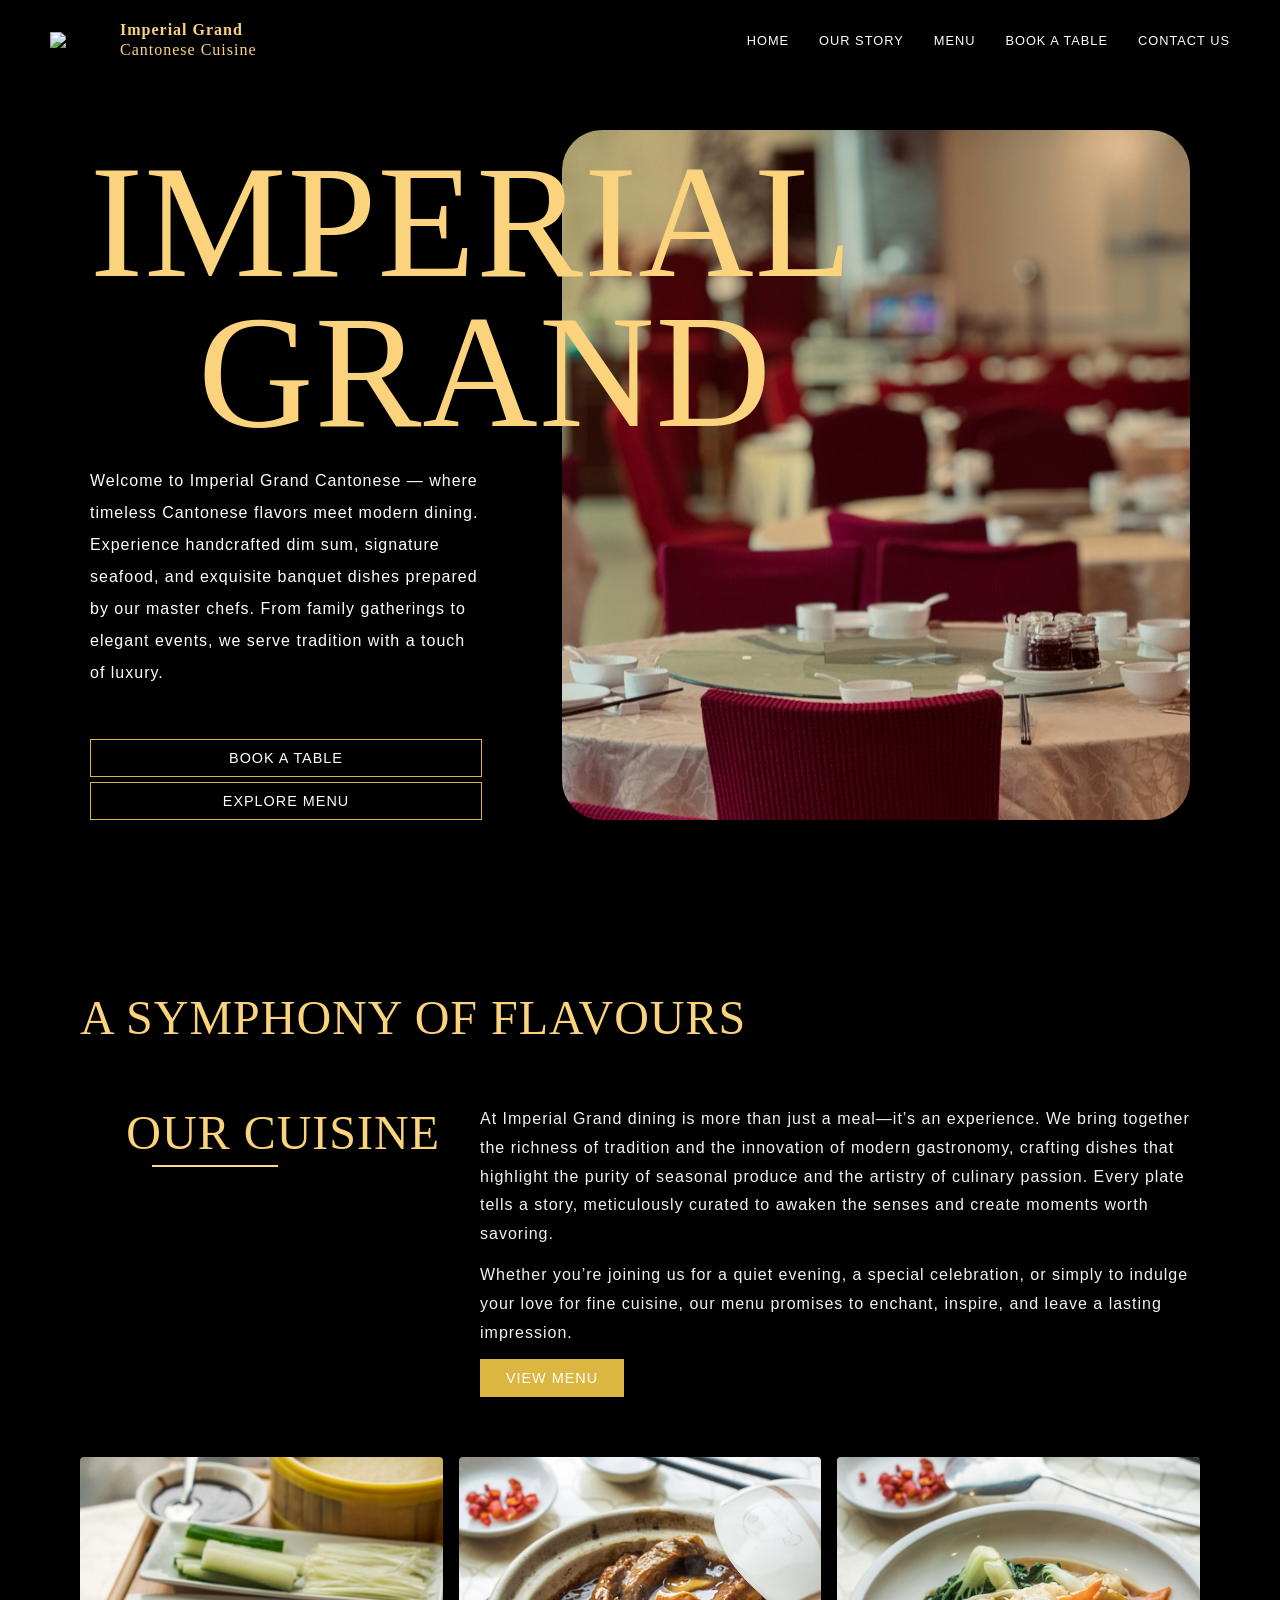
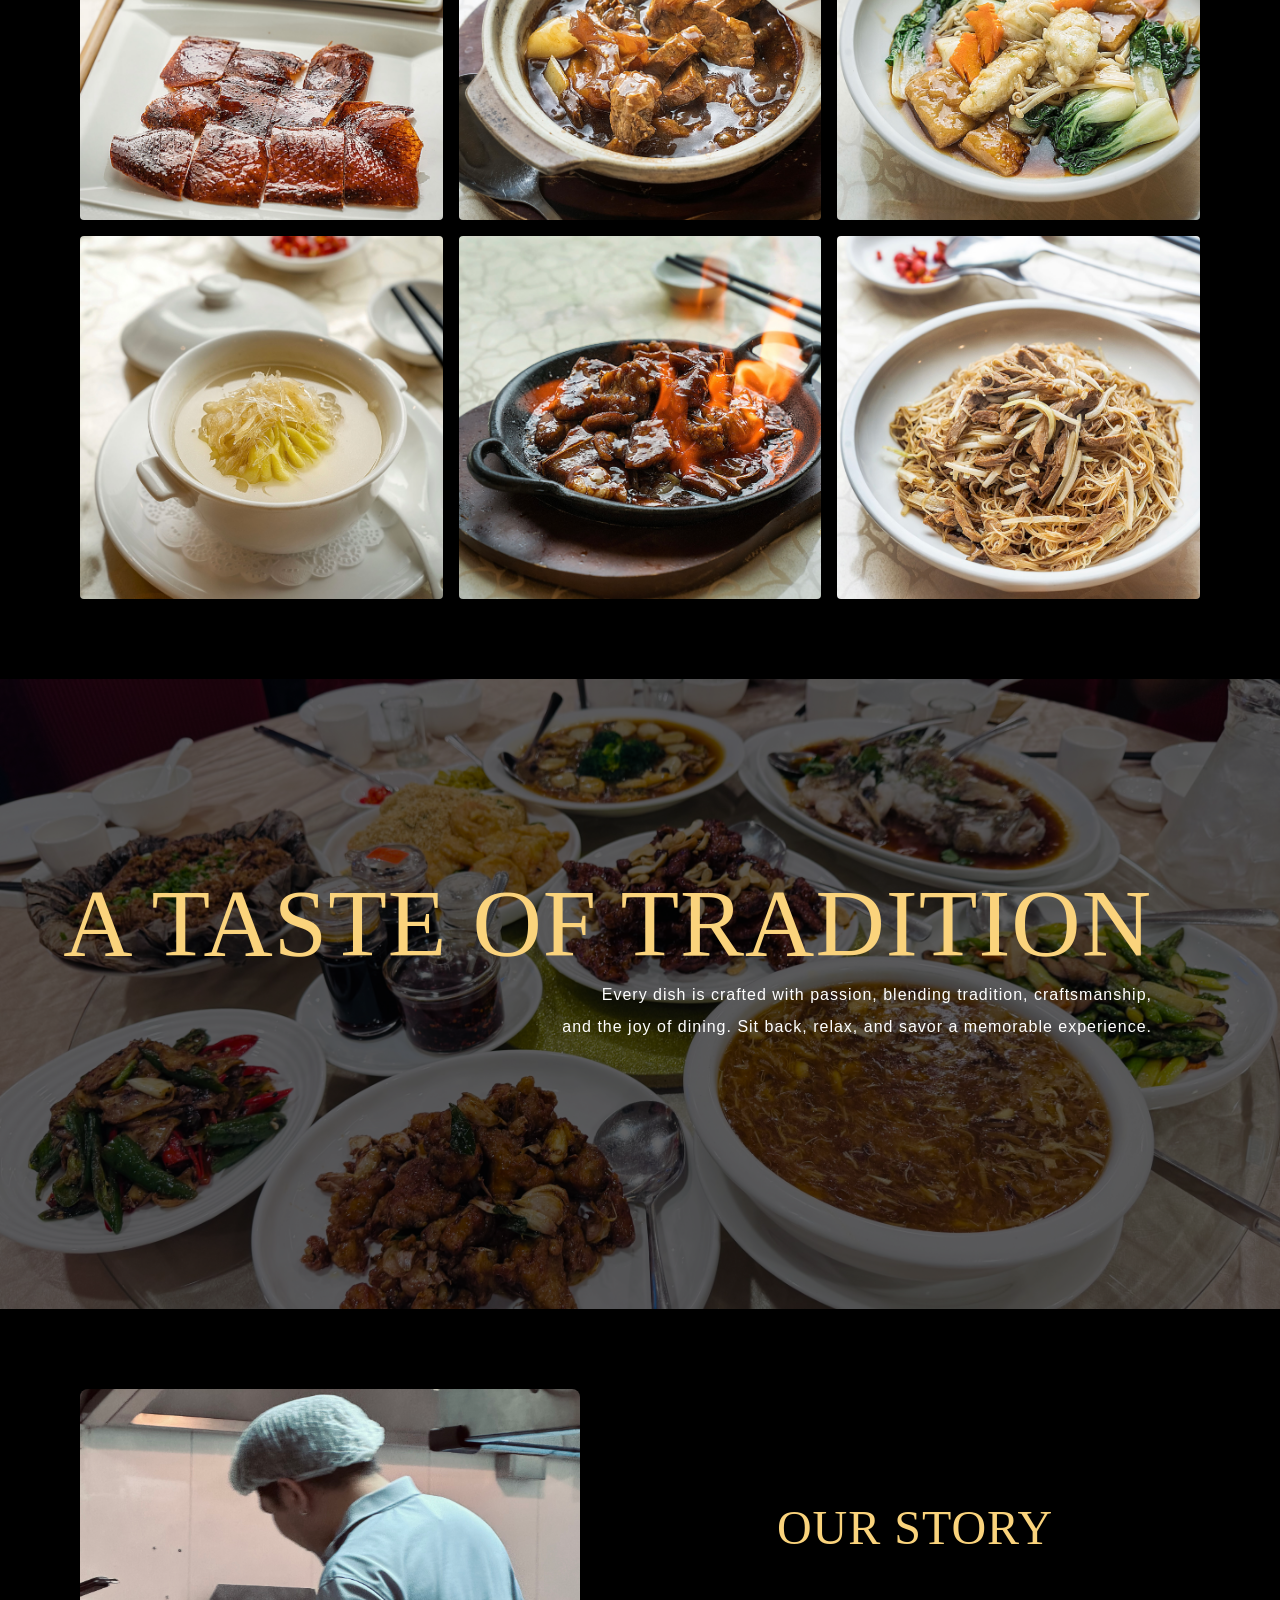
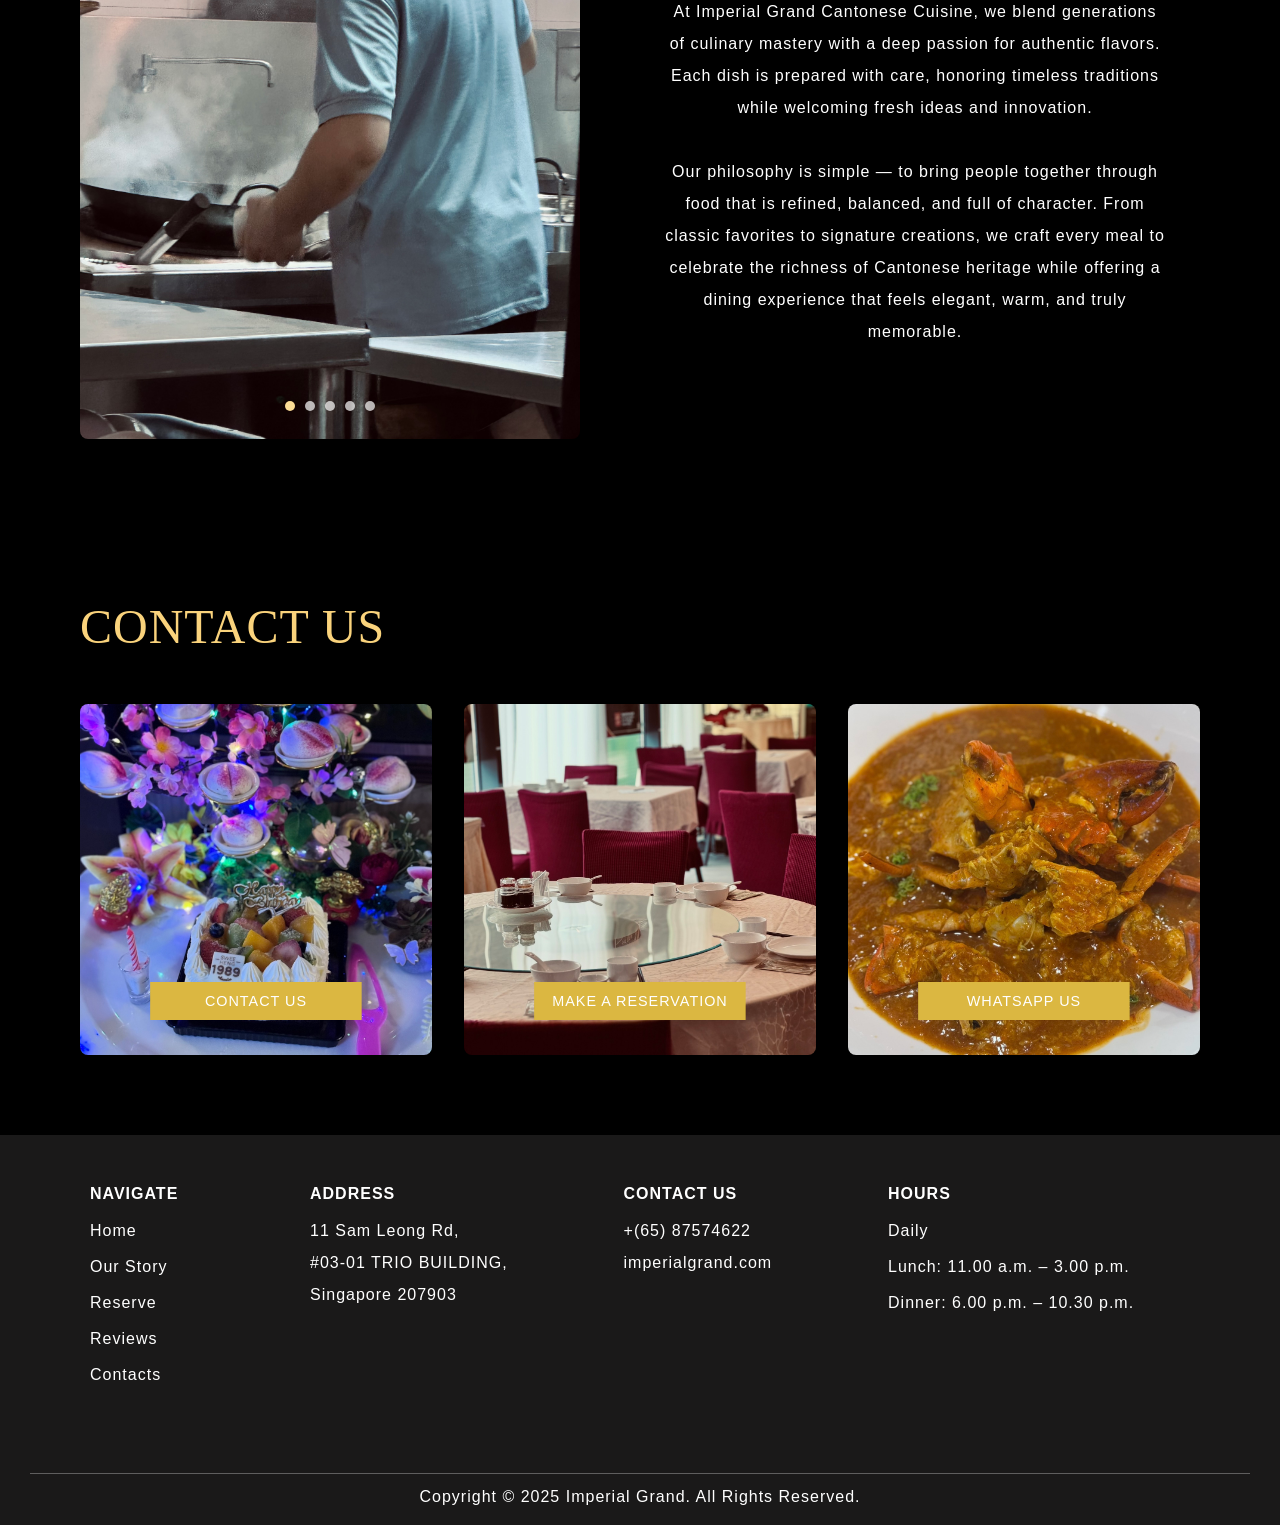
==== index.html @ 6f405978 "feat(reservation): add Book a Table page with Chope & Quandoo, update navbar/footer, fix button styl" ====
<!doctype html>
<html lang="en">

<head>
  <meta charset="utf-8">
    <!-- in <head> -->
  <meta name="viewport" content="width=device-width, initial-scale=1.0" />
  <link rel="icon" href="img/logo.png" type="image/png">
  <title>Imperial Grand</title>


    
  <link rel="stylesheet" href="css/landingPage/hero.css"> 
  <link rel="stylesheet" href="css/root/variable.css"> 
  <link rel="stylesheet" href="css/landingPage/backdrop.css">
  <link rel="stylesheet" href="css/landingPage/specialty-section.css">
  <link rel="stylesheet" href="css/landingPage/footer.css">
  <link rel="stylesheet" href="css/landingPage/navbar.css">
  <link rel="stylesheet" href="css/landingPage/our-story.css">
  <link rel="stylesheet" href="css/landingPage/view-menu.css">
  <link rel="stylesheet" href="css/landingPage/taste-of-tradition.css">
  <link rel="stylesheet" href="css/landingPage/contact-us.css">

</head>

    <body>


          <div data-include="/pages/partial/navbar.html"></div>

          <div id="home" class="hero-container">

            <div class="hero-container-content">

                  <div class="hero-text">
                    <h1>
                      <span class="hero-heading">IMPERIAL</span><br>
                      <span class="hero-heading grand-word">GRAND</span>
                    </h1>
                    
                    <p>
                      Welcome to Imperial Grand Cantonese — where timeless Cantonese flavors meet modern dining. 
                      Experience handcrafted dim sum, signature seafood, and exquisite banquet dishes prepared 
                      by our master chefs. From family gatherings to elegant events, we serve tradition with a touch of luxury.
                    </p>

                    <div class="buttons">
                      <button class="reusable-btn">BOOK A TABLE</button>
                      <button class="reusable-btn" id="menu-btn">EXPLORE MENU</button>
                    </div>
                  </div>

                  <div class="hero-image">
                    <img src="/img/landing-page/landing-photo.png" alt="Chef plating Cantonese dish" />
                  </div>
            </div>

          
          </div>

          <section class="menu-showcase">
            <div class="menu-container">
              <h2 class="menu-title">A SYMPHONY OF FLAVOURS</h2>

              <div class="menu-intro">
                <div class="intro-left">
                  <h3 class="intro-heading">OUR CUISINE</h3>
                  <span class="underline"></span>
                </div>

                <div class="intro-right">
                  <p>
                  At Imperial Grand dining is more than just a meal—it’s an experience. 
                  We bring together the richness of tradition and the innovation of modern gastronomy, 
                  crafting dishes that highlight the purity of seasonal produce and the artistry of culinary passion. 
                  Every plate tells a story, meticulously curated to awaken the senses and create moments worth savoring.
                  </p>
                  <p>
                  Whether you’re joining us for a quiet evening, a special celebration, or simply to 
                  indulge your love for fine cuisine, our menu promises to enchant, inspire, and leave a 
                  lasting impression.
                  </p>

                  <button class="reusable-btn menu-cta">VIEW MENU</button>
                </div>
              </div>

              <div class="menu-grid">

              </div>

            </div>
          </section>

          <section class="taste-of-tradition">
                <!-- Overlay div -->
              <div class="overlay"></div>

              <!-- Content -->
              <div class="container-taste-tradition">
                <h2>A TASTE OF TRADITION</h2>
                <p>
                  Every dish is crafted with passion, blending tradition, craftsmanship, <br>
                  and the joy of dining. Sit back, relax, and savor a memorable experience.
                </p>
              </div>
          </section>

          <section id="our-story" class="our-story">
            <div class="container">
              <div class="row">
                
                <!-- Left Column: Image -->
                <div class="col image-col">
                  <img class="image-container"  alt="Chef preparing Cantonese dishes">
                  <div class="dot-container-our-story">
                    <!-- span little circles will be loaded in javascript based on the size of array -->
                  </div>
                </div>

                <!-- Right Column: Text -->
                <div class="col text-col">
                  <h2>OUR STORY</h2>
                  <p>
                      At Imperial Grand Cantonese Cuisine, we blend generations of 
                      culinary mastery with a deep passion for authentic flavors. 
                      Each dish is prepared with care, honoring timeless traditions 
                      while welcoming fresh ideas and innovation.<br><br>
                      Our philosophy is simple — to bring people together through 
                      food that is refined, balanced, and full of character. From 
                      classic favorites to signature creations, we craft every meal 
                      to celebrate the richness of Cantonese heritage while offering 
                      a dining experience that feels elegant, warm, and truly memorable.
                  </p>
                  <!-- <button id="read-more-btn">Read More → </button> -->
                </div>

              </div>
            </div>
          </section>

          <section class="contact-section">

              <div class="container-c">
                  <h2>CONTACT US </h2>
                  <div class="contact-container">
                    
                    <div class="contact-card">
                      <img src="/img/contact-us/contactus1.jpg" alt="Dish sample">
                      <button class="reusable-btn" onclick="window.location.href='/pages/contact/contact-us.html'">CONTACT US</button>
                    </div>

                    <div class="contact-card">
                      <img src="/img/contact-us/contactus2.jpg" alt="Restaurant exterior">
                      <button class="reusable-btn" onclick="window.location.href='/pages/reservation/book-a-table.html'">MAKE A RESERVATION</button>
                    </div>

                    <div class="contact-card">
                      <img src="/img/contact-us/contactus3.jpg" alt="Dessert sample">
                       <button class="reusable-btn" onclick="window.open('https://wa.me/6587574622?text=Hi%2C%20I%20would%20like%20to%20make%20a%20reservation', '_blank')">WHATSAPP US </button>
                    </div>

                  </div>
              </div>
          </section>
          
  
          <div data-include="/pages/partial/footer.html"></div>



    <script src="/js/partialsJs/include-partials.js"></script>    
    
    <script src="/js/landingPage/about-us.js"></script>     
    <script src="/js/landingPage/our-story.js"></script>     
    <script src="/js/landingPage/landing-page.js"></script>     
    </body>
 
</html>
---- css/landingPage/hero.css ----
*{
  box-sizing: border-box;
  margin: 0px;
  padding: 0px;
  font-size: 16px;
  letter-spacing: 1px;
}

html, body {
  height: 100vh;
  width: 100%;
  box-sizing: border-box;
  position: relative;
  background-color: var(--background-color-2);
  scroll-behavior: smooth;
}


.hero-container{
    background-color: rgb(0, 0, 0);
    height: auto;
}

.hero-container-content{
    width: 100%;
    max-width: 1500px;
    padding: 10px 50px 50px 50px;
    margin: 0px auto;
    display: flex;
}


.hero-text{
  height: 100%;
  width: 40%;
  display: flex;
  flex-direction: column;

  padding: 40px;
  position: relative; /* needed for child absolute element */
  z-index: 2;
  gap: 50px;
}


.hero-heading{
  color: var(--text-color-1);
  font-family: var(--font-heading);
  letter-spacing: 1px;
  font-weight: 400;
  font-size: var(--font-xxl);
  position: static;
  z-index: 3;
}


.grand-word{
    position: absolute;
    z-index: 3;
    top: 190px;
    right: -250px;
    font-size: var(--font-xxl);
}


.hero-text p{
    margin-top: 100px;
    font-family: var(--font-body);
    font-size: var(--font-sm);
    font-weight: 100;
    color: white;
    line-height: 2;
}

.buttons{
  width: 100%;
  align-self: flex-start;
  display: flex;
  flex-direction: row;
  flex-wrap: wrap;
  gap: 5px;
  max-width: 760px;
}

.reusable-btn{
    flex: 1 1 700px;
    width: auto;
    letter-spacing: 1px;
    padding: 10px 15px;     /* same size for all */
    background-color: var(--background-color-2);

    font-family: var(--font-body);
    color: var(--text-color-3);
    font-size: var(--font-xsm);
    font-weight: 100;
    text-align: center;

    cursor: pointer;
    transition: all 0.3s ease;
    min-width: 120px;           /* ✅ keeps width consistent even if text differs */

    gap: 5px;
    justify-content: center;
    border: solid 0.5px;
    border-color: var(--button-color-3);

}

.reusable-btn:hover{
  color: var(--text-color-2);
  text-decoration: underline;
  background-color: var(--background-color-3);
  border: none;
}



.hero-image{
  position: relative;
  z-index: 1;
  width: 60%;
  padding: 40px;
  height: auto;
}

.hero-image img{
    height: 100%;
    width: 100%;
    object-fit: cover;
    border-radius: 40px;
}






@media (max-width: 768px) {

  .hero-container{
    height: auto;
    width: 100vw;
  }

  .hero-container-content{
    height: 100%;
    width: 100%;
    padding: 0px;
    margin: 0px;
    position: relative;
  }

  .hero-text{
    height: auto;
    width: 100%;
    margin: 0 auto;
    margin-top: 70px;
    text-align: center;
    gap: 30px;
  }


  .hero-heading{
    font-size: var(--font-xxl-mobile);
  }

  .grand-word {
    display: block;     /* force it to a new line */
    position: static;   /* remove absolute positioning */
    margin: 0;          /* reset offsets */
  }

  .hero-text p{
    margin: 0px;
    font-size: var(--font-sm-mobile);
  }

  .buttons{

  }

  .reusable-btn{
    background-color: transparent;
    font-size: var(--font-xsm-mobile);
  }


  .hero-image{
    height: 100%;
    width: 100%;
    padding: 0;
    position: absolute;
  }

  .hero-image img{
    border-radius: 0px;
      filter: brightness(50%); /* adjust % to control darkness */
  }



}

























/* SECTION WRAPPER BG */
.experience-wrapper{
  background-color: var(--background-color-2);
}

/** SECTION (EXPERIENCE) **/
.experience-section{
  width: 100%;
  max-width: 1200px;
  height: auto;
  padding: 60px 80px;
  margin: 0px auto;

}
.experience-grid {
  display: grid;
  grid-template-columns: 2fr 1.5fr;
  grid-template-rows: 0.1fr 0.4fr 0.4fr;
  gap: 2rem;
  grid-template-areas: 
  "header header"
  "portrait image-1"
  "portrait image-2";

}

.header    { grid-area: header; }
.portrait  { grid-area: portrait; }
.image-1   { grid-area: image-1; }
.image-2   { grid-area: image-2; }

.header{
  font-size: var(--font-xl);
  font-family: var(--font-heading);
  color: var(--text-color-1);
}

.experience-image{
  position: relative;
  overflow: hidden;
}

/* image */
.experience-image img {
  width: 100%;
  height: 100%;
  object-fit: cover;
  border-radius: 16px;
  position: relative;
  z-index: 0; /* ← just this line is what you needed */
}

/* overlay */
.experience-image .overlay {
  position: absolute;
  inset: 0;
  background:rgba(0, 0, 0, 0.2); /* Light by default */
  z-index: 1;
  border-radius: 16px;
  transition: all 0.3s ease;
}

.experience-image:hover .overlay {
  background:rgba(0, 0, 0, 0.5); /* Darker on hover */
  cursor: pointer;
}



.info-div{
  position: absolute;
  bottom: 0;
  left: 0;
  padding: 1rem;
  margin: 10px 0px;
  width: 100%;
  box-sizing: border-box;
  color: rgb(255, 255, 255);
  z-index: 2;
}

.info-div h2{
  font-size: 2rem;
  font-family: var(--font-heading);
}

.info-div p{
  font-size: 1rem;
  font-family: var(--font-body);
  opacity: 0.8;
}

.experience-image {
  border-radius: 16px;

}


/* circle arrow inside the image */
.circle-arrow{
  position: absolute;
  height: 50px;
  width: 50px;
  background-color: white;
  z-index: 2;
  top: 3%;
  right: 5%;
  border-radius: 50%;

  display: flex;
  align-items: center;
  justify-content: center;

  cursor: pointer;
}
---- css/root/variable.css ----
:root {
    --primary-color: #fff;
    --highlight-color: #FBDC95;
    --background-color: #555555;
    --background-color-1:#f7e9c7;
    --background-color-2:#000000;
    --background-color-3:#ffffff;
    --background-color-4: #FBDC95;
    --background-color-5: #6c2625;
    --background-color-6:#1a1919;
    --background-color-7:#611818;
    --background-color-8:#e0dfdf;
    --background-color-9:#f2f2f2;
    --background-color-10:#403e3e;
    --modal-background-1: #2d2c2c;
    --modal-background-2: #f3e1b6;

    --hover-bg-1: #d8d5d5;
    --hover-bg-2: #191919;


    /* Font-color */
    --text-color-1: #fad37c;
    --text-color-2: #000000;
    --text-color-3: #ffffff;
    --text-color-4: #459FFF;
    --text-color-5: rgb(95, 95, 95);
    --text-color-6: #67d275;
    --text-color-7: #fff3d8;
    --text-color-9: #d4cece;
    --text-color-error: #fa263f;



    --border-color-1: #ffffff;
    --button-color-3: #DBB741;
    --button-color-hover: #e9d8af;

    --font-heading: 'Playfair Display', serif;
    --font-subtitle: 'Libre Baskerville', serif;
    --font-body: 'Inter', sans-serif; /* or any clean default */

    /* background*/
    --error-bg:#ffe6e6;
    --stale-bg: #E0E0E0;

    /* border */
    --border-1:rgb(186, 186, 186);
    --border-2: white ;


    /* font sizes */
    --font-base: 1rem;
    --font-loading-ui: 0.8rem;
    --font-nav: 0.8rem;

    --font-xsm: 0.9rem; /* mostly used for buttons*/
    --font-sm: 1rem;    /* mostly used for p tags*/
    --font-lg: 2rem;
    --font-xl: 3rem;
    --font-xll: 6rem;
    --font-xxl: 10rem;

    --font-xsm-mobile: 13.5px;
    --font-sm-mobile: 14px;
    --font-lg-mobile: 18px;
    --font-xl-mobile: 20px;
    --font-xll-mobile: 30px;
    --font-xxl-mobile: 60px

}
---- css/landingPage/footer.css ----
.footer-section{
    background-color: var(--background-color-6);
    display: flex;
    flex-direction: column;
    align-items: center;
    font-family: var(--font-body);
    height: auto;
}


.contact-us-div{
    display: flex;
    flex-direction: row;
    justify-content: space-between;
    align-items: center;
    width: 100%;
    max-width: 1200px;
    padding: 30px;
}


.contact-us-div h1{
    font-size: var(--font-lg);
    letter-spacing: 1px;
    color: var(--text-color-3);
    opacity: 0.3px;
}

.contact-us-div button{
    height: auto;
    border-radius: 50px;
    padding: 15px 20px;
    cursor: pointer;
    font-size: var(--font-xsm);
}



.footer-section span{
    width: 100%;
    max-width: 1500px;
    height: 0.5px;
    background-color: rgb(138, 138, 138);
}


.information-div{
    display: flex;
    flex-direction: row;
    flex-wrap: wrap;
    gap: 20px;
    padding: 30px;
    margin: 0 auto;

    width: 100%;
    max-width: 1200px;
}

.information-div > div{
    flex: 1 1 auto;
    min-width: 200px;
    padding: 20px;
    text-align: left;
}

.footer-nav{
  list-style: none;
  padding: 0;
  margin: 0;
}

.footer-nav a{
    color: white;
    text-decoration: none;
}

.footer-nav a:hover{
    text-decoration: underline;
}

.indiv-div{
    text-align: center;
    width: auto;
}


.indiv-div h2{
    color: var(--text-color-3);
    margin-bottom: 20px;
    font-size: var(--font-sm);
}


.footer-socials{
    height: auto;
    width: 100%;
    padding: 30px;
    max-width: 1200px;
    margin: 0 auto;
    display: flex;
    flex-direction: row;
    justify-content: center; /* Add this */
    flex-shrink: 0; /* Add this */

}

.footer-socials svg{
    width: 30px;
    cursor: pointer;
}


.copyright-section::before {
  content: "";
  display: block;
  width: 100%;
  height: 1px; /* thin line */
  background-color: rgba(255, 255, 255, 0.3); /* faint white line */
  margin-bottom: 15px; /* space between line and copyright text */
}

.copyright-section {
    width: 100%;
    text-align: center;
    padding: 20px 30px;
}

.copyright-section P{
    margin-bottom: 0px;
}

.footer-font{
    color: var(--text-color-3);
    font-weight: 100;
    line-height: 1;
    font-size: var(--font-sm);
    margin-bottom: 20px;
    width: 100%;
}





/** Phone responseive layouts */
@media (max-width: 620px){
    .contact-us-div{
        display: flex;
        flex-direction: column;
        justify-content: flex-start;
        align-items: flex-start;
        padding: 0;
        margin: 0; /* Add this */
        gap: 0;     /* Add this to collapse spacing between children */
    }

    .contact-us-div h1{
    font-size: 2rem;
    letter-spacing: 1px;
    color: var(--text-color-3);
    opacity: 0.3px;
    margin: 20px 20px 0px 20px;
    padding: 0px; /* Add this */
    }

    .contact-us-div button{
    height: auto;
    margin: 20px;
    padding: 10px; /* Add this */
    }

    .information-div > div{
        text-align: center;
    }


    .indiv-div h2{
    color: var(--text-color-3);
    margin-bottom: 20px;
    font-size: var(--font-sm-mobile);
    }

    .footer-font{
        color: var(--text-color-3);
        font-weight: 100;
        font-size: var(--font-xsm-mobile);
    }

    .footer-nav a{
        color: white;
        text-decoration: none;
        font-size: var(--font-sm-mobile);
    }

    .copyright-section p{
        line-height: 2;
    }

}
---- css/landingPage/navbar.css ----
.navbar{
  position: sticky;
  top: 0;
  max-width: 1450px;
  margin: 0 auto;
  z-index: 1000;
  background-color: var(--background-color-2);
  display: flex;
  justify-content: space-between;
  align-items: center;
  padding: 20px 50px;
  color: rgb(255, 255, 255);
  transition: transform 0.3s ease-in-out;
  width: 100%;
}


.navbar.hidden{
    transform: translateY(-100%);
}

#logo{
    display: flex;
    flex-direction: row;
    justify-content: center;
    align-items: center;
}

.text-container{
    color: var(--text-color-1);
    line-height: 20px;
}

.text-container h1{
    font-size: var(--font-sm);
}

.text-container p{
    font-size: var(--font-sm);
}


.logo-image{
    width: 70px;
}


.nav-links{
    margin-left: auto;
}

.nav-links ul{
    list-style: none;
    display: flex;
    gap: 30px;
}

.nav-links a {
  text-decoration: none;
}

.nav-links li a span{
    color: var(--text-color-3);
    text-decoration: none;  /* remove this line if you don’t want underline at all */
    
    font-size: var(--font-nav);
    font-family: var(--font-body);
    cursor: pointer;
    font-weight: 100;
    transition: color 0.3s ease-in-out;
}

.nav-links li a span:hover{
    color: var(--text-color-1);
}


.auth-btn{
    align-self: start;
    font-family: var(--font-body);
    font-size: var(--font-xsm);
    color: var(--text-color-3);
    background-color: var(--button-color-3);
    letter-spacing: 1px;
    padding: 10px 20px;     /* same size for all */
    cursor: pointer;
    transition: all 0.3s ease;
    min-width: 120px;           /* ✅ keeps width consistent even if text differs */
    text-align: center;
    gap: 5px;
    border-radius: 50px;
    justify-content: center;
    border: none;
    gap: 10px;
}

#login-btn{
    background-color: white;
    border: 2px solid var(--button-color-3);
    color: var(--text-color-2);
}













@media (max-width: 768px) {

    .navbar{
     position: fixed;
     display: flex;
     flex-direction: row;
     width: 100%;
     align-items: center;
     padding: 5px 10px;
    }

    #logo{
      position: static;             /* ❌ remove absolute */
           /* centers the logo */
           
    }

    .logo-image{
        width: 70px;
    }


    .text-container h1{
        font-size: var(--font-sm-mobile);
    }

    .text-container p{
        font-size: var(--font-sm-mobile);
    }


    .nav-links{
        height: 100vh;
        display: none;
        background-color: var(--background-color-7);
        flex-direction: column;
        position: fixed;
        width: 100%;
        max-width: 450px;
        top: 0;
        right: 0;
    }


    


    .nav-links.active{
        display: flex;
    }

    .nav-links ul{
        display: flex;
        flex-direction: column;
        align-items: center;
        justify-content: center;
        margin: auto;
    }

    .nav-links a:hover span {     /* <-- key change */
        color: rgb(255, 145, 0);
    }

    .ham-menu{
        height: 20px;
        width: 25px;
        display: flex;
        flex-direction: column;
        justify-content: space-between;   /* keep your layout */
        cursor: pointer;
        top: 35%;
        left: 13%;
        margin-right: 20px;
    }

    .ham-menu span{
    height: 4px;
    width: 100%;
    background-color: var(--text-color-1);
    border-radius: 2px;
    display: block;                   /* ensure block for transform */
    transition: transform .25s ease, opacity .2s ease;
    transform-origin: center;         /* rotate around the middle */
    }

    /* turn into an "X" using translateY so we don't need absolute positioning */
    .ham-menu.active span:nth-child(1){
    transform: translateY(10px) rotate(45deg);
    }

    .ham-menu.active span:nth-child(2){
    opacity: 0;
    }

    .ham-menu.active span:nth-child(3){
    transform: translateY(-6px) rotate(-45deg);
    }



}
---- css/landingPage/our-story.css ----
.our-story{
    height: auto;
    width: 100%;
    max-width: 1500px;
    margin: 0 auto;
    padding: 80px;
    background-color: rgb(0, 0, 0);
}



.row{
    height: auto;
    max-height: 650px;

    display: flex;
    flex-direction: row;
    gap: 50px;
}


.text-col{
    width: 70%;
    max-width: 500px;

      
    margin: 0 auto;
    display: flex;
    flex-direction: column;
    gap: 20px;
    align-items: center;   /* ← stops stretching to full width */
    justify-content: center;

    color: white;
    line-height: 2;
    text-align: center;
}


.text-col h2{
    font-family: var(--font-heading);
    font-weight: 400;
    font-size: var(--font-xl);
    color: var(--text-color-1);
}

.text-col p{
    font-family: var(--font-body);
    font-size: var(--font-sm);
    font-weight: 100;
}

/* Our Story: make the button compact */
#read-more-btn{
    display: inline-flex;        /* instead of block */
    align-items: center;
    justify-content: center;

    width: auto;
    height: auto;

    color: rgb(0, 0, 0);
    font-weight: 500;
    letter-spacing: 1px;
    padding: 10px 10px;         /* same size for all */
    border-radius: 6px;
    cursor: pointer;
    font-family: var(--font-body);
}

.image-col {
  width: 50%;
  max-width: 500px;
  min-width: 300px;
  display: flex;          /* helps control the image inside */
  align-items: center;    /* vertical alignment */
  justify-content: center; /* horizontal alignment */
}

.image-col img {
  width: 100%;         /* take full width of the column */
  height: 100%;        /* take full height of the column */
  object-fit: cover;   /* crop & fill the space without distortion */
  border-radius: 8px;  /* optional for rounded edges */

}

.image-container{
  opacity: 1;
  transition: opacity 1s ease-in-out; /* smooth fade */
}


@media (max-width: 768px){

    .our-story{
        height: auto;
        width: 100%;
        max-width: 1500px;
        margin: 0 auto;
        padding: 40px;
        background-color: rgb(0, 0, 0);
    }


    .row{
        max-height: 1200px;
        flex-direction: column-reverse;
    }

    .text-col{
        width: 100%;
        margin: 0 0;
    }


    .text-col h2{
        font-family: var(--font-heading);
        font-weight: 100;
        font-size: var(--font-xl-mobile);
        color: var(--text-color-1);
        text-align: left;
        width: 100%;
    }

    .text-col p{
        font-family: var(--font-body);
        font-size: var(--font-sm-mobile);
        font-weight: 100;
        text-align: left;
    }
    

    .image-col{
        margin: 0 auto;
    }

}
---- css/landingPage/view-menu.css ----
.menu-showcase{
    height: auto;
    background-color: rgb(0, 0, 0);
}


.menu-container{
    width: 100%;
    max-width: 1500px;
    margin: 0 auto;
    padding: 80px;
    display: flex;
    flex-direction: column;
    gap: 60px;
}

.menu-title{
  color: var(--text-color-1);
  font-family: var(--font-heading);
  font-size: var(--font-xl);
  letter-spacing: 1px;
  font-weight: 400;
}

.menu-intro{
    display: grid;
    grid-template-columns: 1fr 2fr;
    max-width: 1200px;

    gap: 40px;
    align-self: flex-end;
}


.intro-left { 
    display: flex; 
    justify-content: flex-end; 
    position: relative;
}
.intro-heading {
  font-family: var(--font-heading);
  font-weight: 100;
  font-size: var(--font-xl);
  color: var(--text-color-1);
  position: relative;
  margin: 0 0 8px;
}


.intro-right p {
  font-family: var(--font-body);
  font-size: var(--font-sm);
  font-weight: 100;
  color: var(--text-color-3);
  line-height: 1.8;
  opacity: 0.95;
  margin: 0 0 12px;
}

.underline{
    position: absolute;
    height: 2px;
    width: 35%;
    top: 60px;
    left: 20%;
    background-color:var(--background-color-4)
}

.menu-cta{
    min-width: 20%;
    background-color: var(--button-color-3);
}

.menu-grid{
    display: grid;
    grid-template-columns: repeat(3, 1fr);
    gap: 16px;                              /* spacing between photos */
    max-width: 1500px;                      /* optional, to center */
    margin: 0 auto;
}   
.menu-grid img {
  width: 100%;        /* make images scale to their cell */
  height: auto;       /* keep aspect ratio */
  object-fit: cover;  /* crop nicely if needed */
  border-radius: 4px; /* optional */
}


.image-col{
  position: relative;
}

.dot-container-our-story{

    position: absolute;
    bottom: 0;
    width: 100%;
    left:0;
    height: 10%;
    display: flex;
    flex-direction: row;

    justify-content: center;
    align-items: center;
    gap: 10px;
}

.dot-nav{
    width: 10px;
    height: 10px;
    background-color: rgba(255, 255, 255, 0.7); /* visible on any image */
    border-radius: 50%;
    cursor: pointer; /* show they’re interactive */
    transition: background-color 0.3s ease;
}

.dot-nav.active{
    background-color: var(--highlight-color);
}


@media (max-width: 768px){
    .menu-container{
        width: 100%;
        max-width: 1500px;
        padding: 40px;
        display: flex;
        flex-direction: column;
        gap: 20px;
    }

    .menu-title{
        color: var(--text-color-1);
        font-family: var(--font-heading);
        font-size: var(--font-xll-mobile);
        letter-spacing: 1px;
        font-weight: 400;
        text-align: center;

    }

    .menu-intro{
        display: flex;
        flex-direction: column;
        align-items: center;
        max-width: 1200px;

        gap: 40px;
        text-align: center;

    }
    

    .underline{
        display: none;
    }

    .intro-heading {
        font-family: var(--font-heading);
        font-weight: 100;
        font-size: var(--font-lg-mobile);
        color: var(--text-color-1);
        position: relative;
        margin: 0 0 8px;
    }


    .intro-right p {
        font-family: var(--font-body);
        font-size: var(--font-sm-mobile);
        font-weight: 100;
        color: var(--text-color-3);
        line-height: 1.8;
        opacity: 0.95;
        margin: 0 0 12px;
    }

    .menu-grid{
        display: flex;
        flex-direction: column;
        
    }
}
---- css/landingPage/taste-of-tradition.css ----
.taste-of-tradition{
    height: 70vh;
    width: 100%;
    position: relative; /* parent is the "reference" */
    background-image: url("/img/landing-page/taste-of-tradition.jpg");
    background-size: cover;
    background-position: center;

}

.overlay{
    position: absolute;
    inset: 0;
    background: rgba(0, 0, 0, 0.6); /* black overlay at 50% */
    z-index: 0;          /* sits "below" the text */
}

.container-taste-tradition{
    position: absolute;
    display: flex;
    flex-direction: column;
    align-items: end;
    z-index: 1;
    top: 30%;
    right: 10%;

    text-align: end;
}

.container-taste-tradition h2{
    font-family: var(--font-heading);
    font-weight: 400;
    font-size: var(--font-xll);
    color: var(--text-color-1);
}

.container-taste-tradition p{
    font-family: var(--font-body);
    font-size: var(--font-sm);
    font-weight: 100;
    color: white;
    line-height: 2;
}

@media (max-width: 768px) {
    .taste-of-tradition{
        display: none;
    }
}
---- css/landingPage/contact-us.css ----
.contact-section{
    height: auto;
    width: 100%;
    max-width: 1500px;
    margin: 0 auto;
    padding: 80px;
    background-color: rgb(0, 0, 0);
}

.container-c{
    display: flex;
    flex-direction: column;
    gap: 50px;
}

.container-c h2{
    font-family: var(--font-heading);
    font-weight: 400;
    font-size: var(--font-xl);
    color: var(--text-color-1);
}

.contact-container {
  display: flex;
  flex-wrap: wrap;   /* ✅ ensures items wrap on smaller screens */
  gap: 2rem;         /* spacing between items */
  justify-content: center;
}


.contact-card {
  flex: 1 1 300px;   /* grow, shrink, and minimum width */
  max-width: 450px;
  position: relative;
}

.contact-card img {
  width: 100%;
  display: block;
  border-radius: 8px;
}

.contact-card button{
  position: absolute;
  width: 60%;
  bottom: 10%;        /* distance from bottom */
  left: 50%;           /* place it halfway across */
  transform: translateX(-50%); /* shift back half its own width */

  background-color: var(--button-color-3);
}


@media (max-width: 768px) {

    .contact-section{
        padding: 40px;
    }


    .container-c{
        gap: 20px;
    }

    .container-c h2{
        font-family: var(--font-heading);
        font-weight: 100;
        font-size: var(--font-xl-mobile);
        color: var(--text-color-1);
        text-align: center;
    }
}
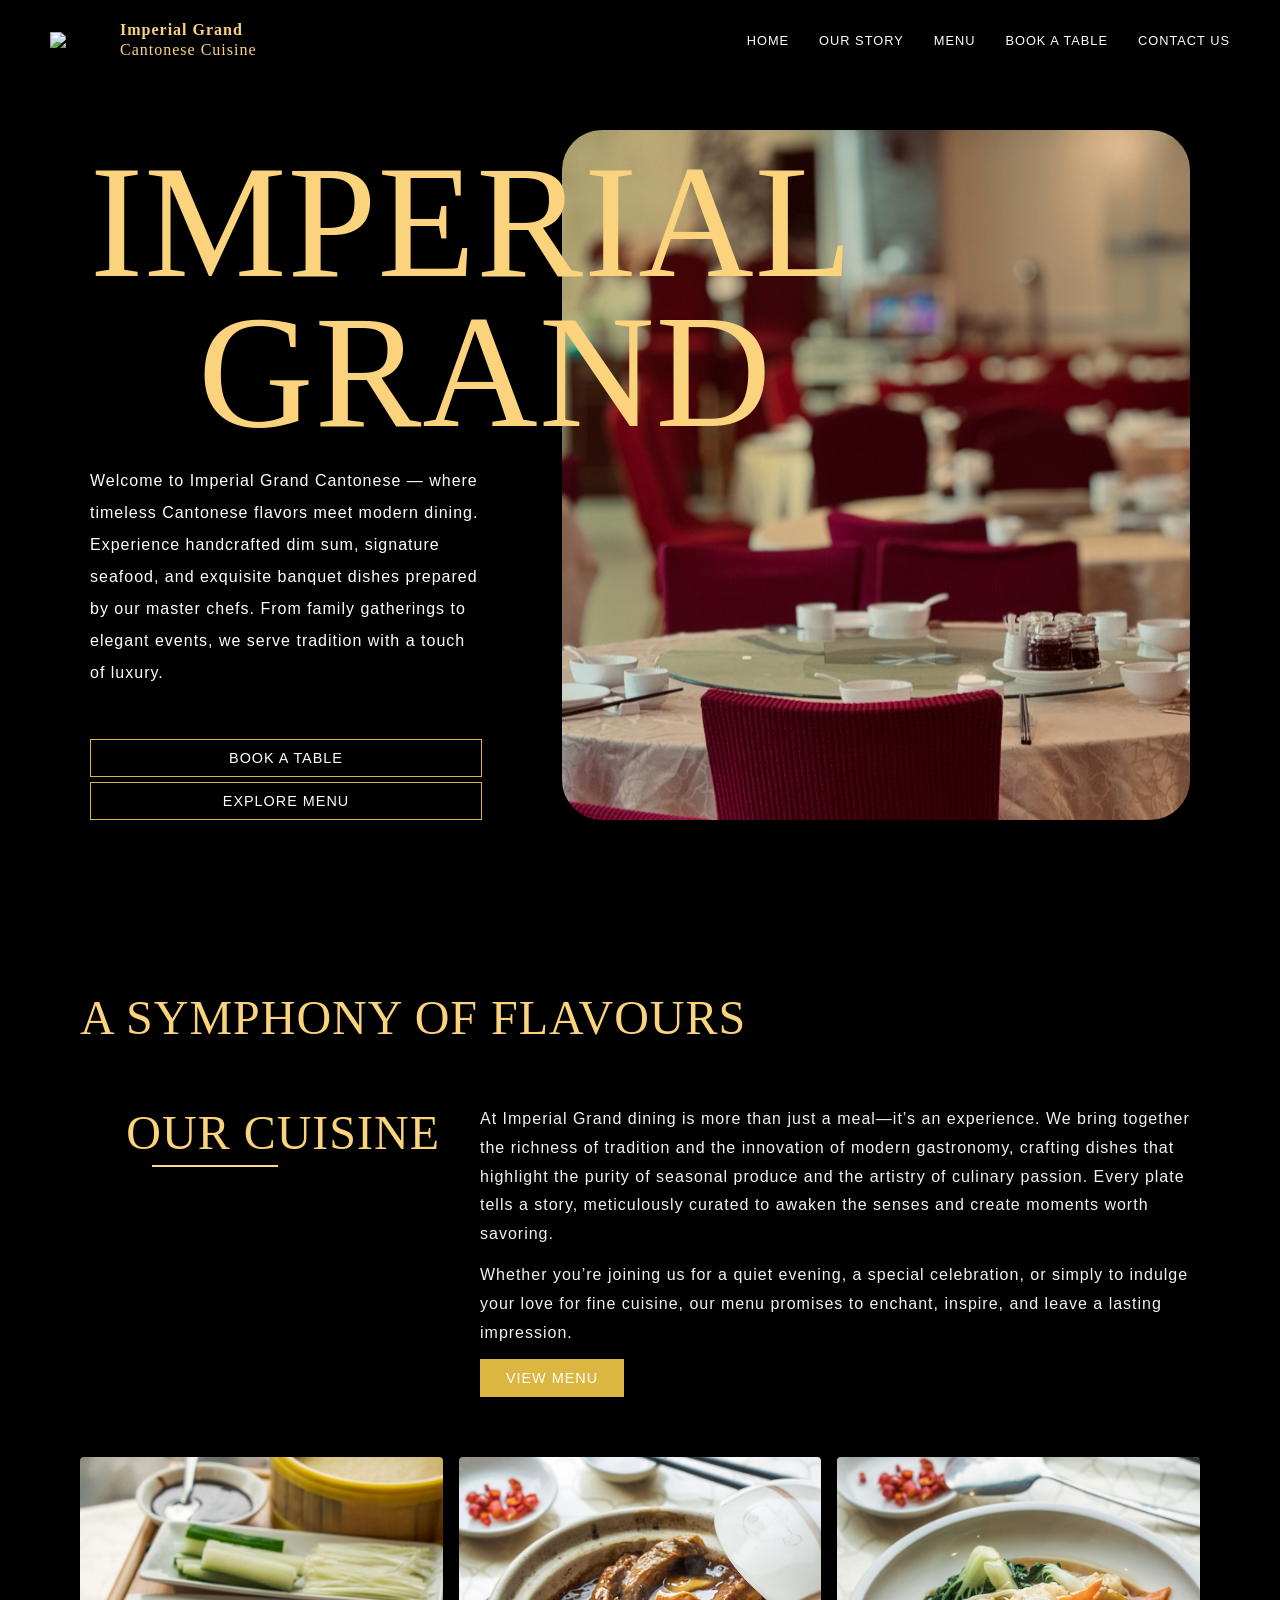
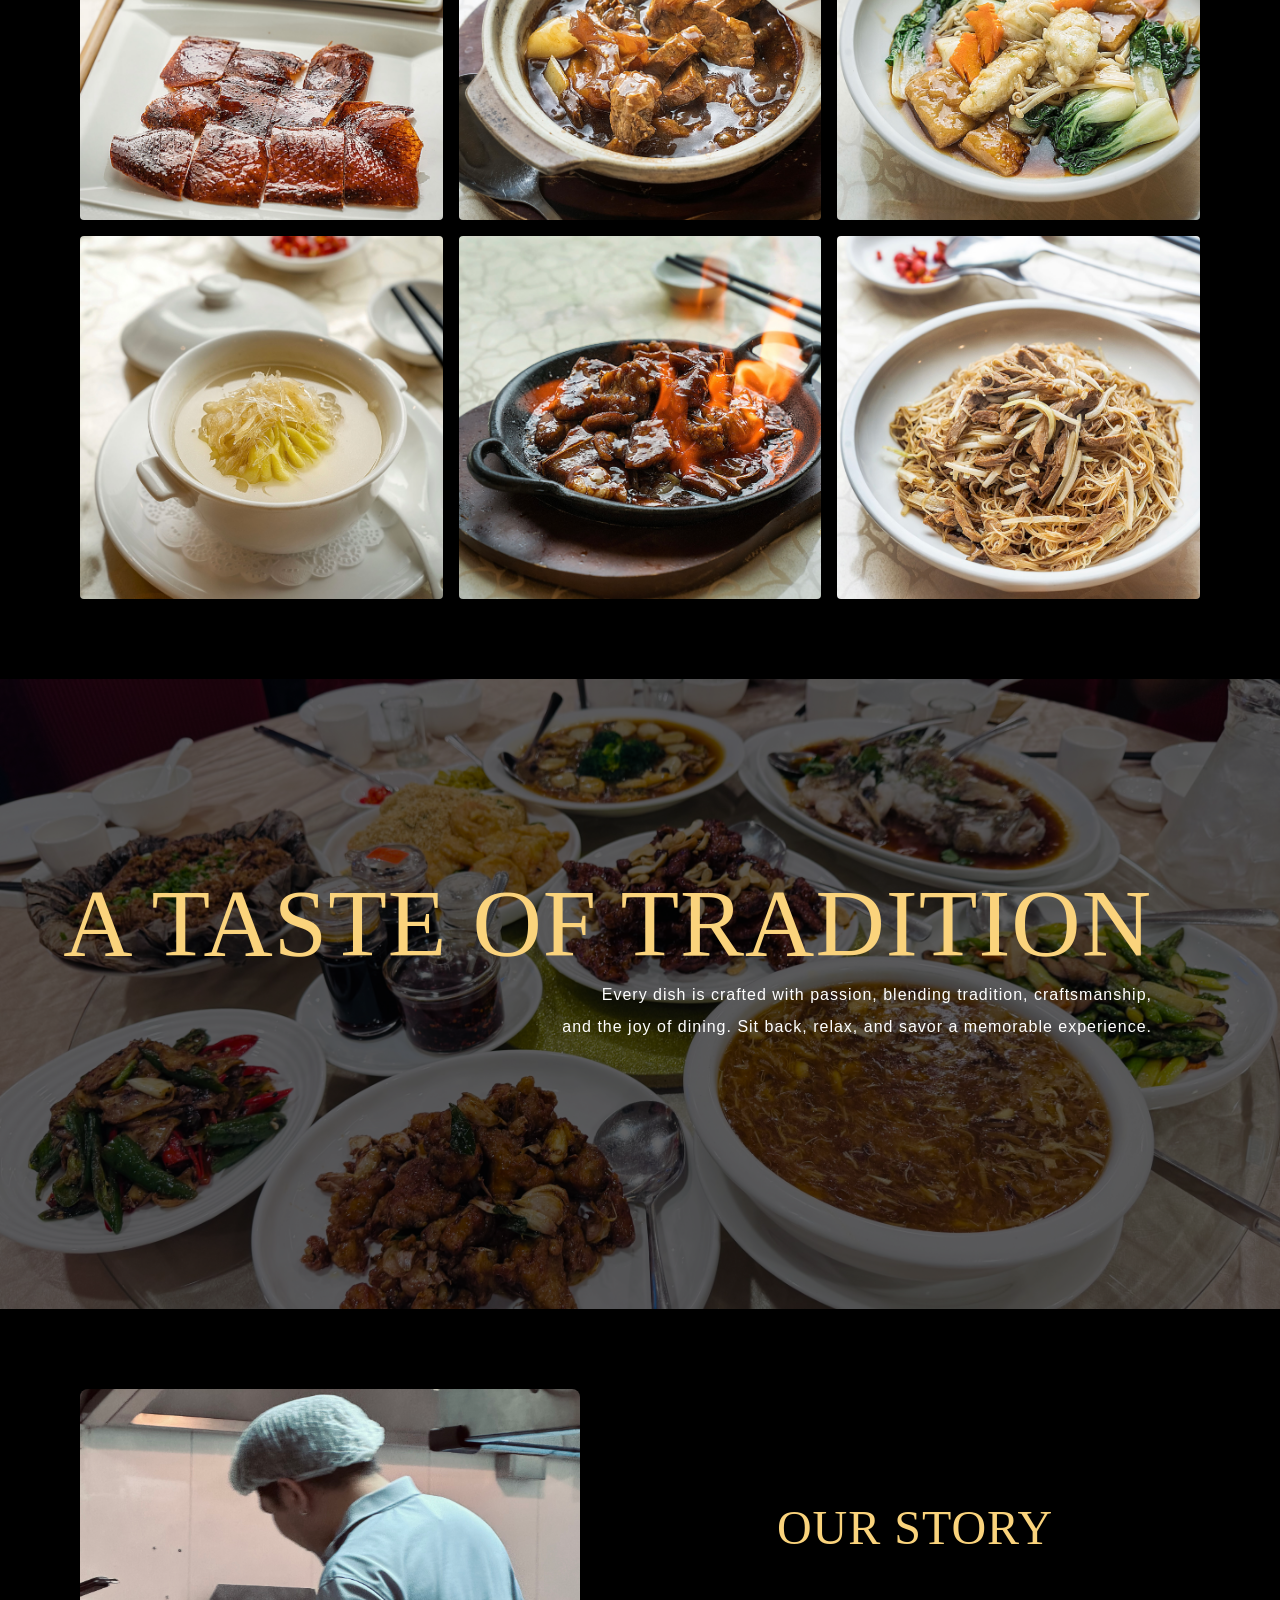
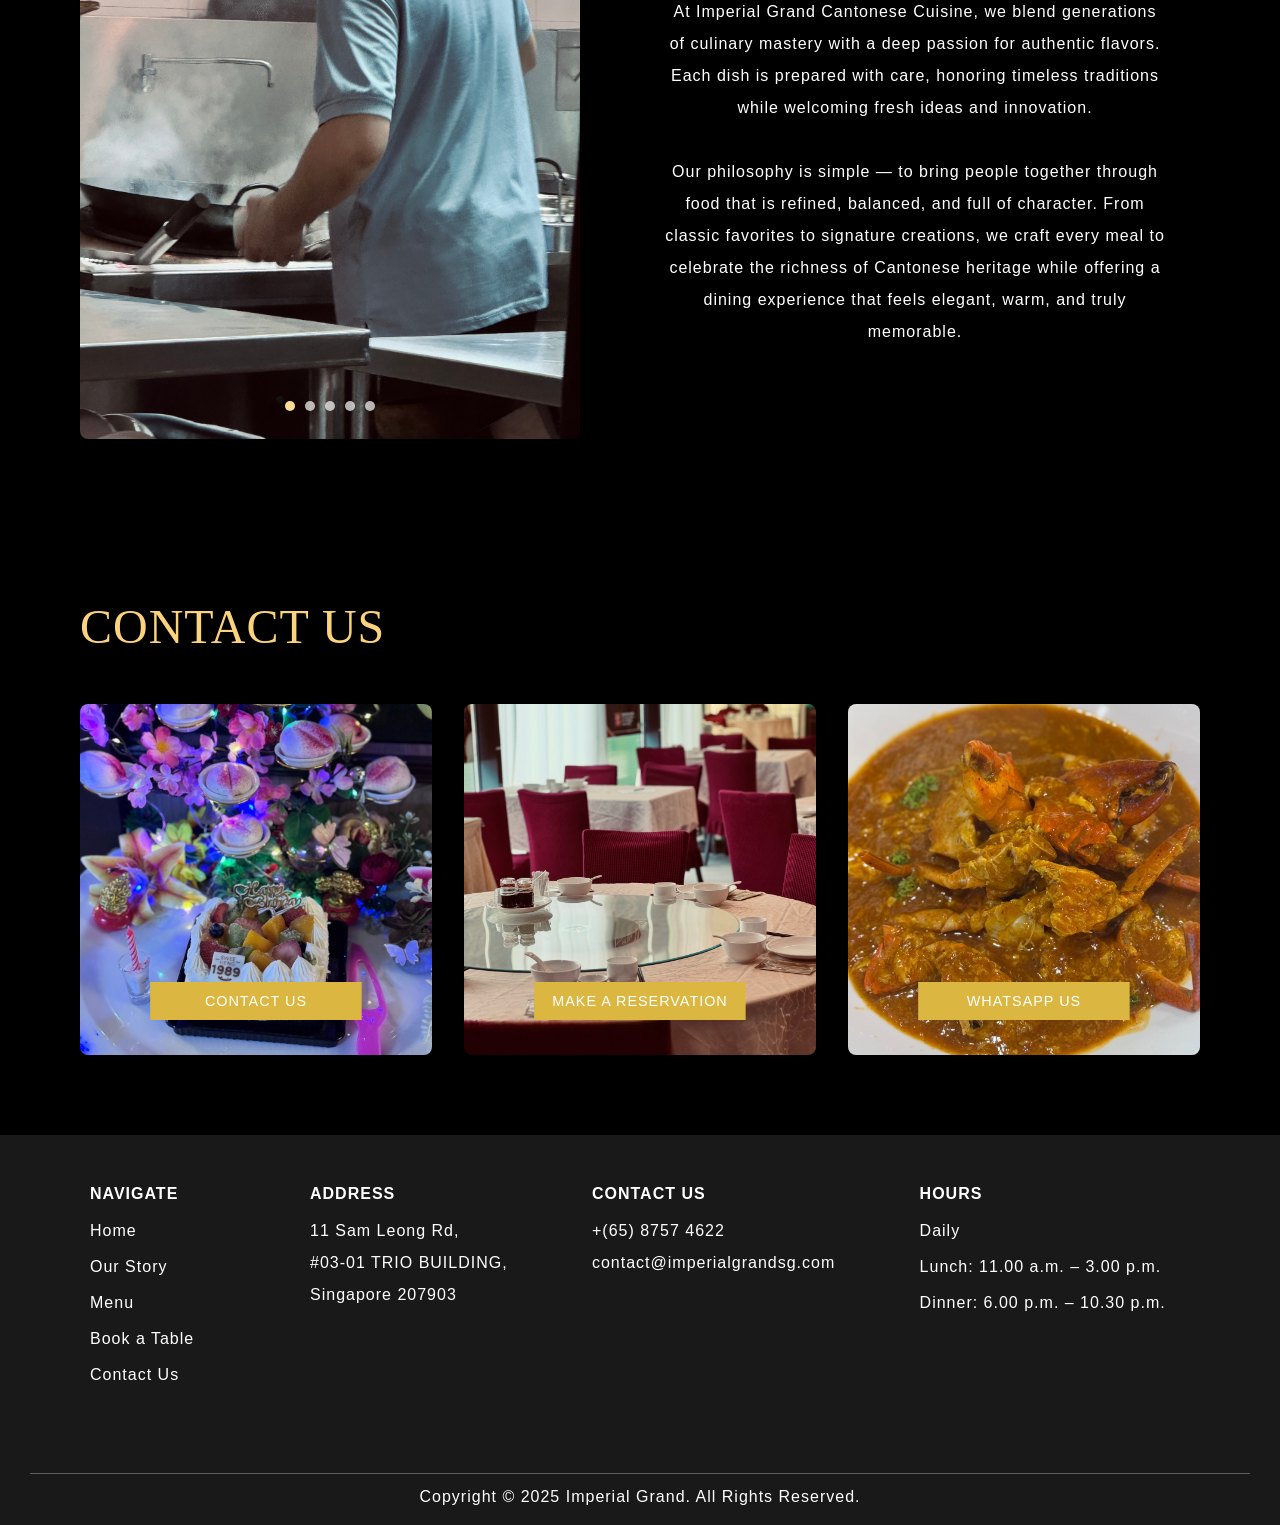
==== commit 2b1bf202: "chore: reorganize partials and update reservation/contact pages" ====
--- a/index.html
+++ b/index.html
@@ -45,7 +45,7 @@
                     </p>
 
                     <div class="buttons">
-                      <button class="reusable-btn">BOOK A TABLE</button>
+                      <button class="reusable-btn" onclick="window.location.href='/pages/reservation/book-a-table.html'">BOOK A TABLE</button>
                       <button class="reusable-btn" id="menu-btn">EXPLORE MENU</button>
                     </div>
                   </div>
@@ -170,6 +170,7 @@
 
 
     <script src="/js/partialsJs/include-partials.js"></script>    
+    <script src="/js/partialsJs/navbar.js"></script>
     
     <script src="/js/landingPage/about-us.js"></script>     
     <script src="/js/landingPage/our-story.js"></script>     
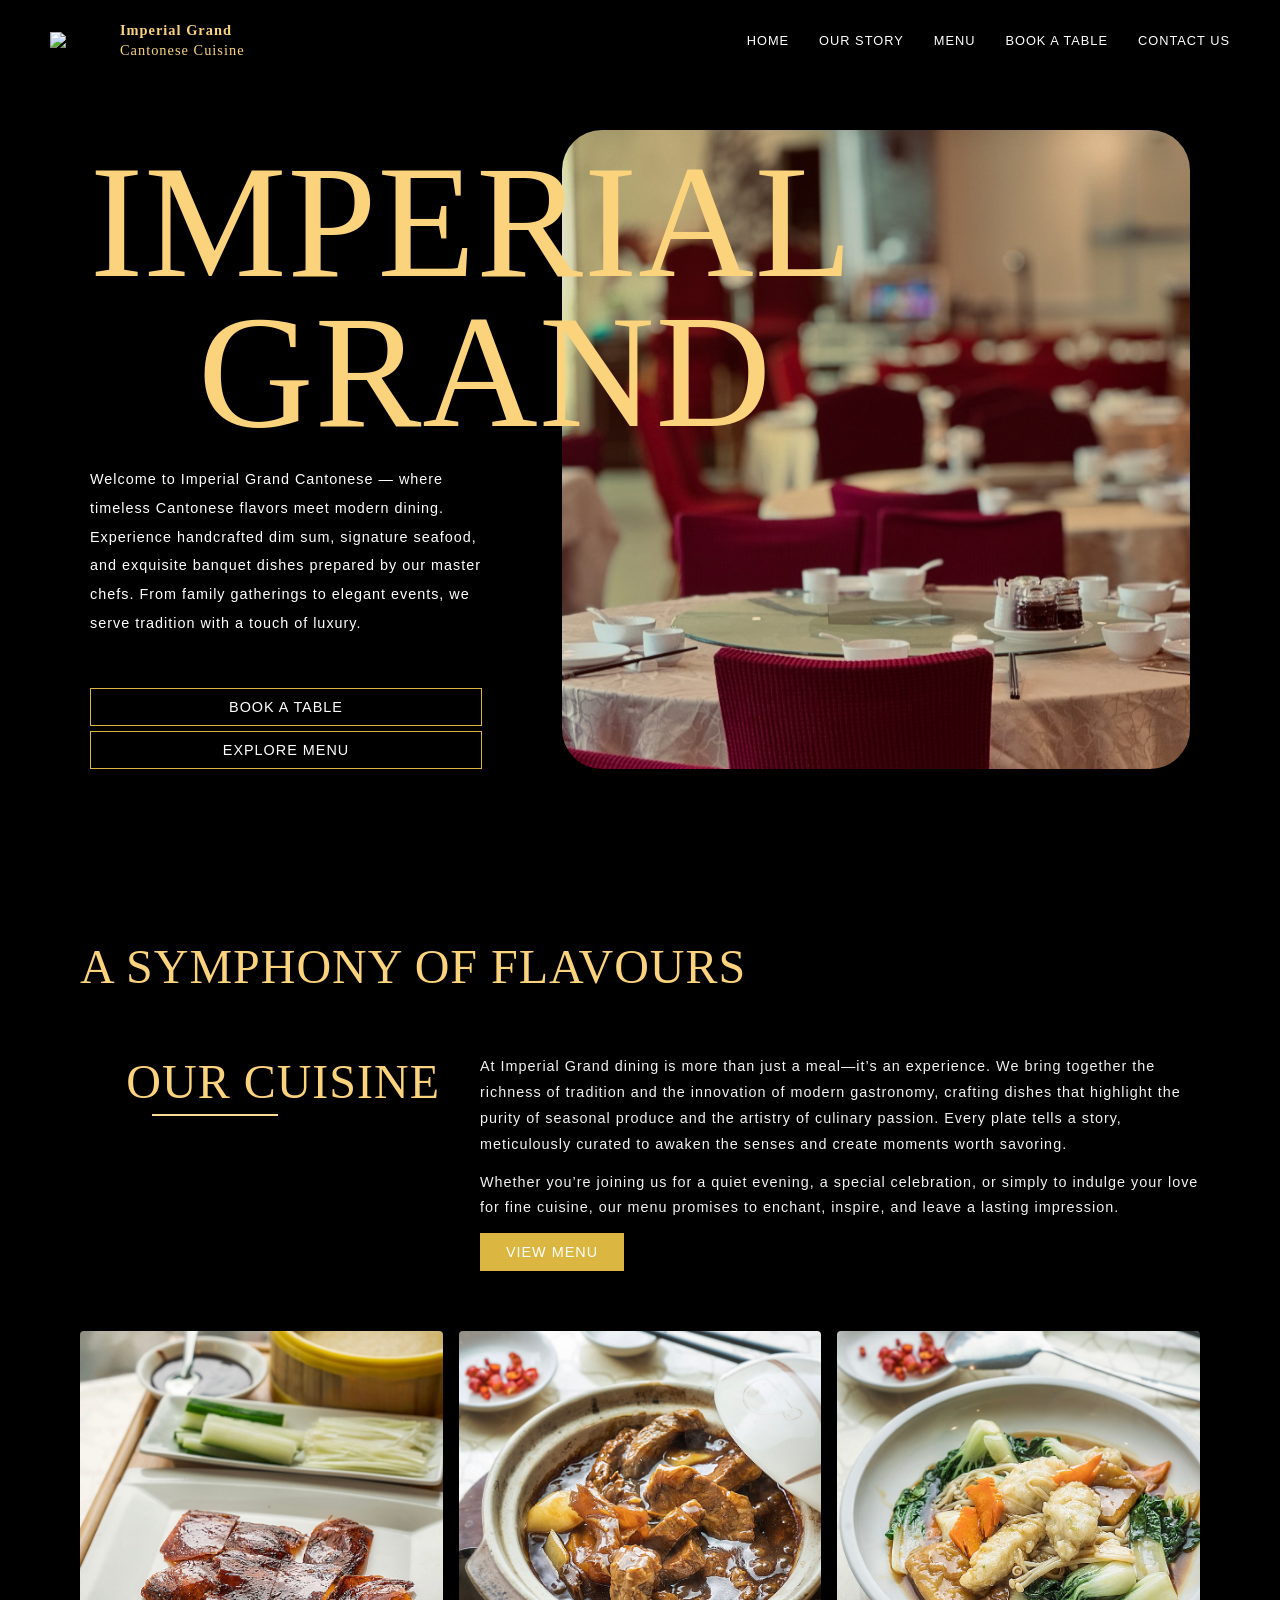
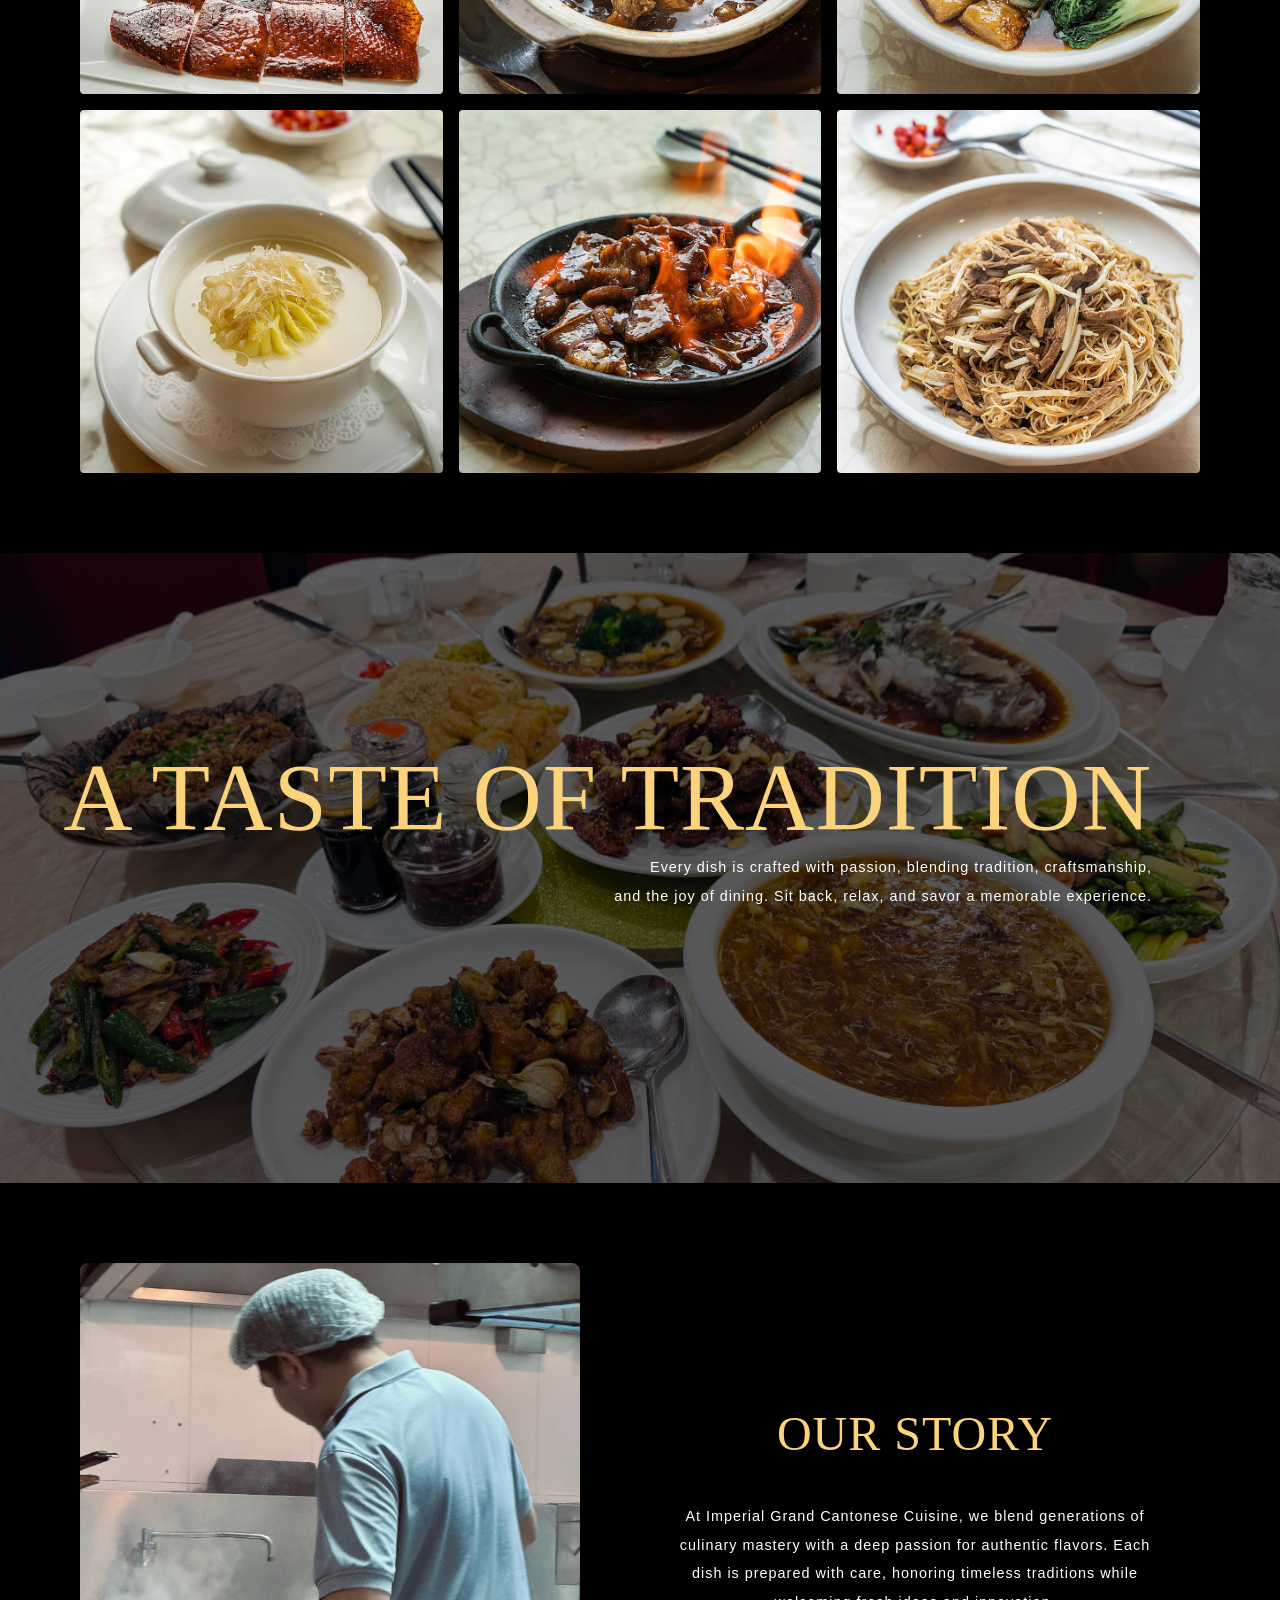
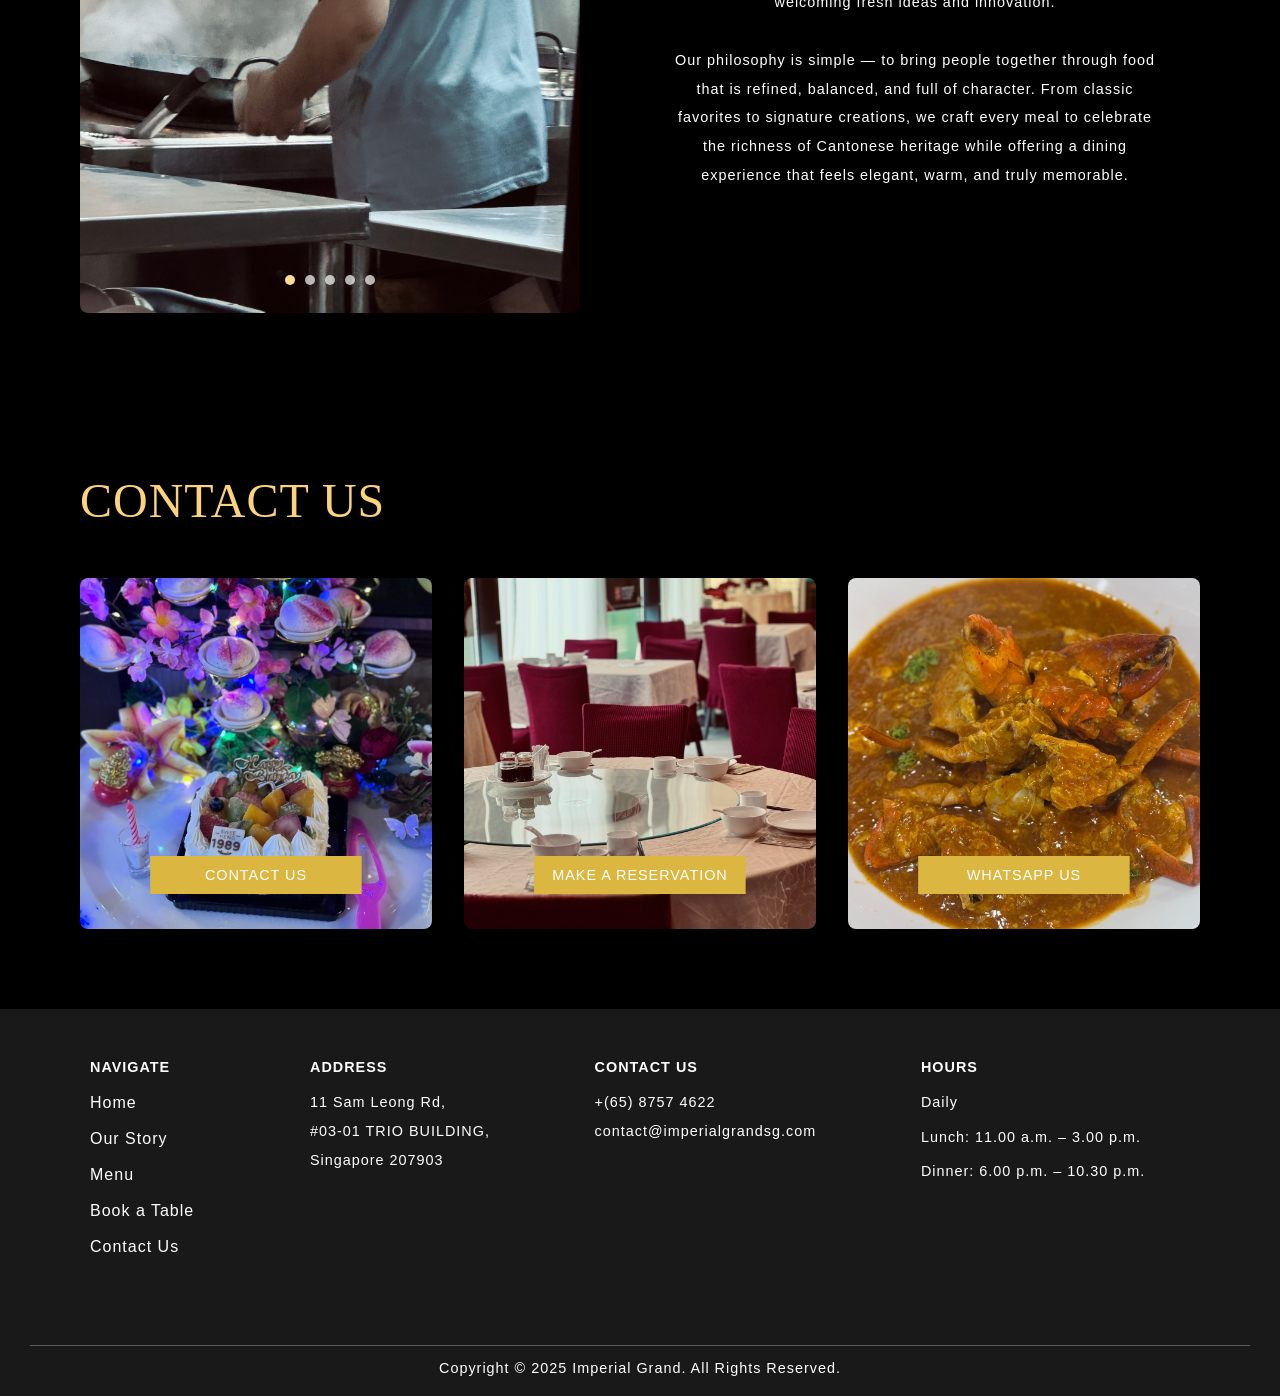
==== commit d6568f80: "feat(frontend): update menu page added category, subcategory, populate set menu, and dimsum and imag" ====
--- a/index.html
+++ b/index.html
@@ -46,7 +46,7 @@
 
                     <div class="buttons">
                       <button class="reusable-btn" onclick="window.location.href='/pages/reservation/book-a-table.html'">BOOK A TABLE</button>
-                      <button class="reusable-btn" id="menu-btn">EXPLORE MENU</button>
+                      <button class="reusable-btn" onclick="window.location.href=`/pages/Menu/menu.html`" id="menu-btn">EXPLORE MENU</button>
                     </div>
                   </div>
 
--- a/css/root/variable.css
+++ b/css/root/variable.css
@@ -47,6 +47,7 @@
     /* border */
     --border-1:rgb(186, 186, 186);
     --border-2: white ;
+    --border-3: rgb(250, 0, 0) ;
 
 
     /* font sizes */
@@ -54,8 +55,12 @@
     --font-loading-ui: 0.8rem;
     --font-nav: 0.8rem;
 
+    --font-cn: 0.8rem;
+    --font-en: 0.7rem;
+
+    --font-xxsm: 0.8rem;
     --font-xsm: 0.9rem; /* mostly used for buttons*/
-    --font-sm: 1rem;    /* mostly used for p tags*/
+    --font-sm: 0.9rem;    /* mostly used for p tags*/
     --font-lg: 2rem;
     --font-xl: 3rem;
     --font-xll: 6rem;
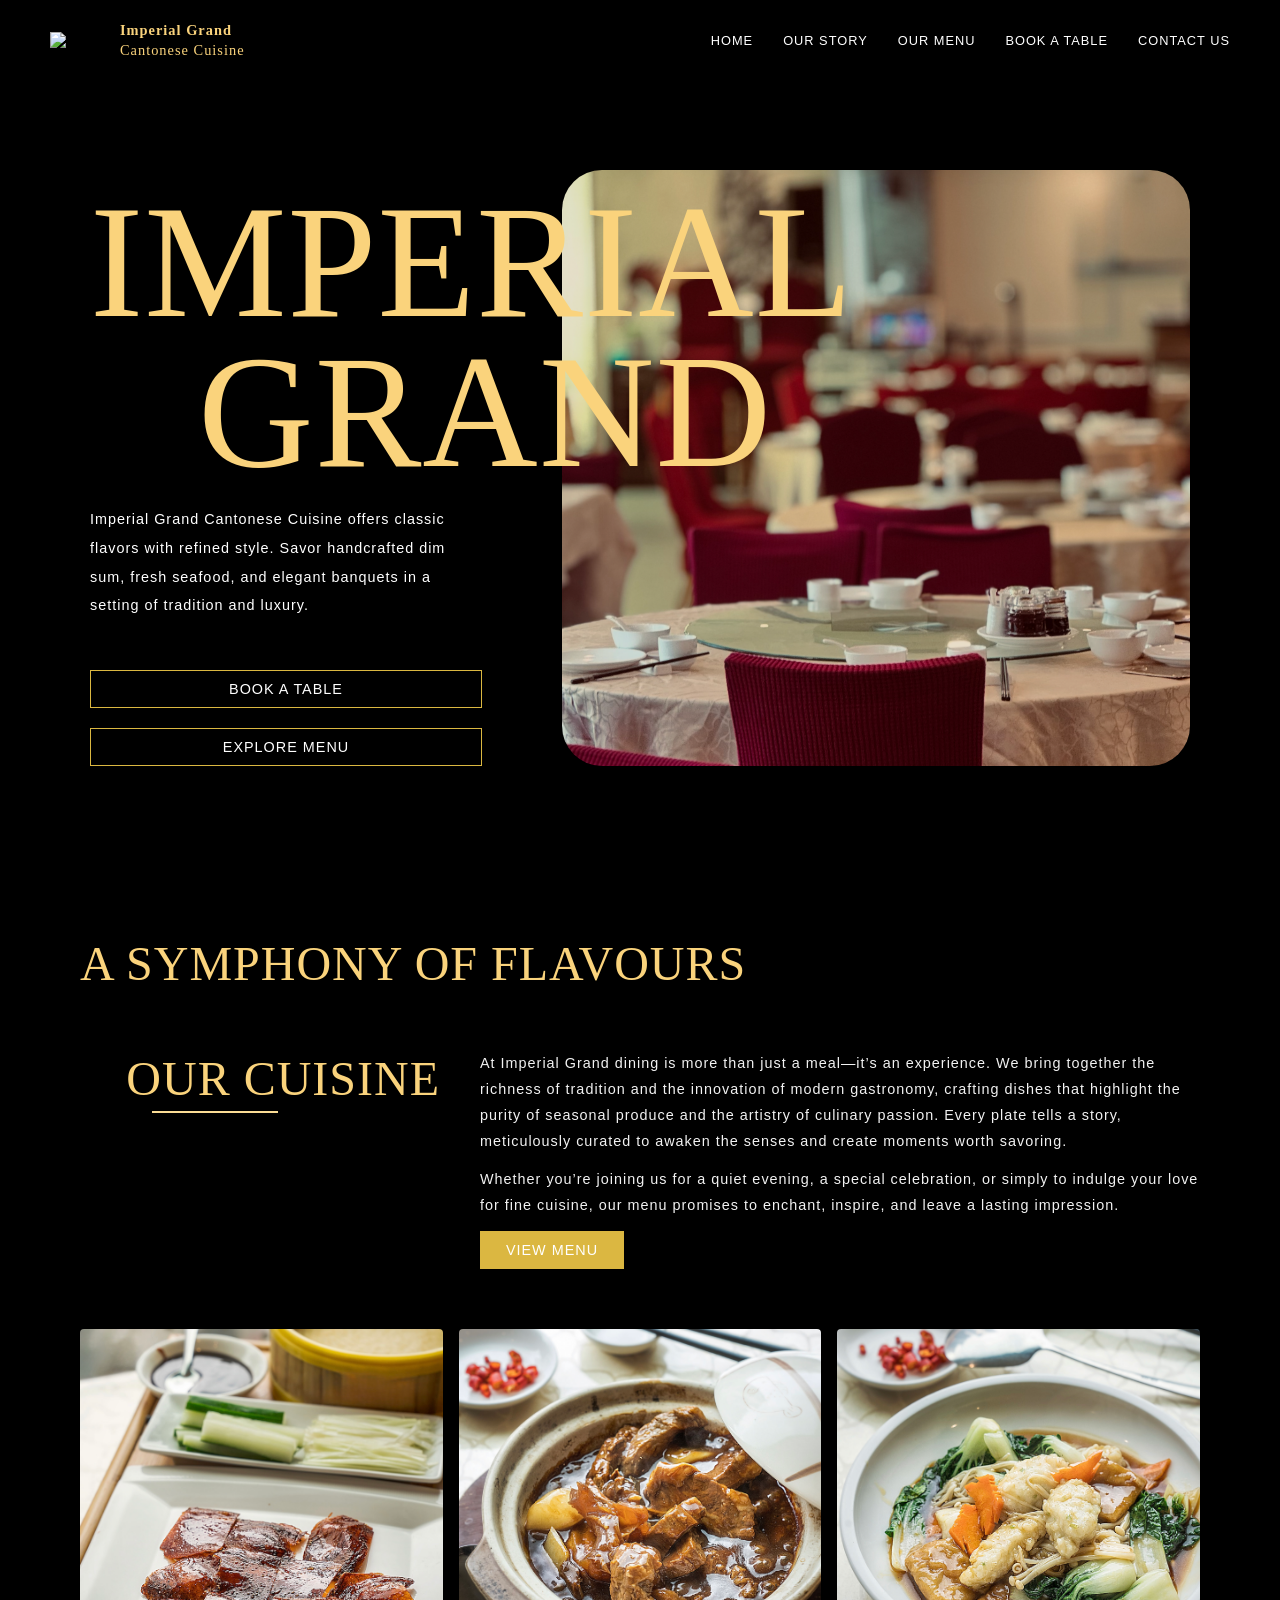
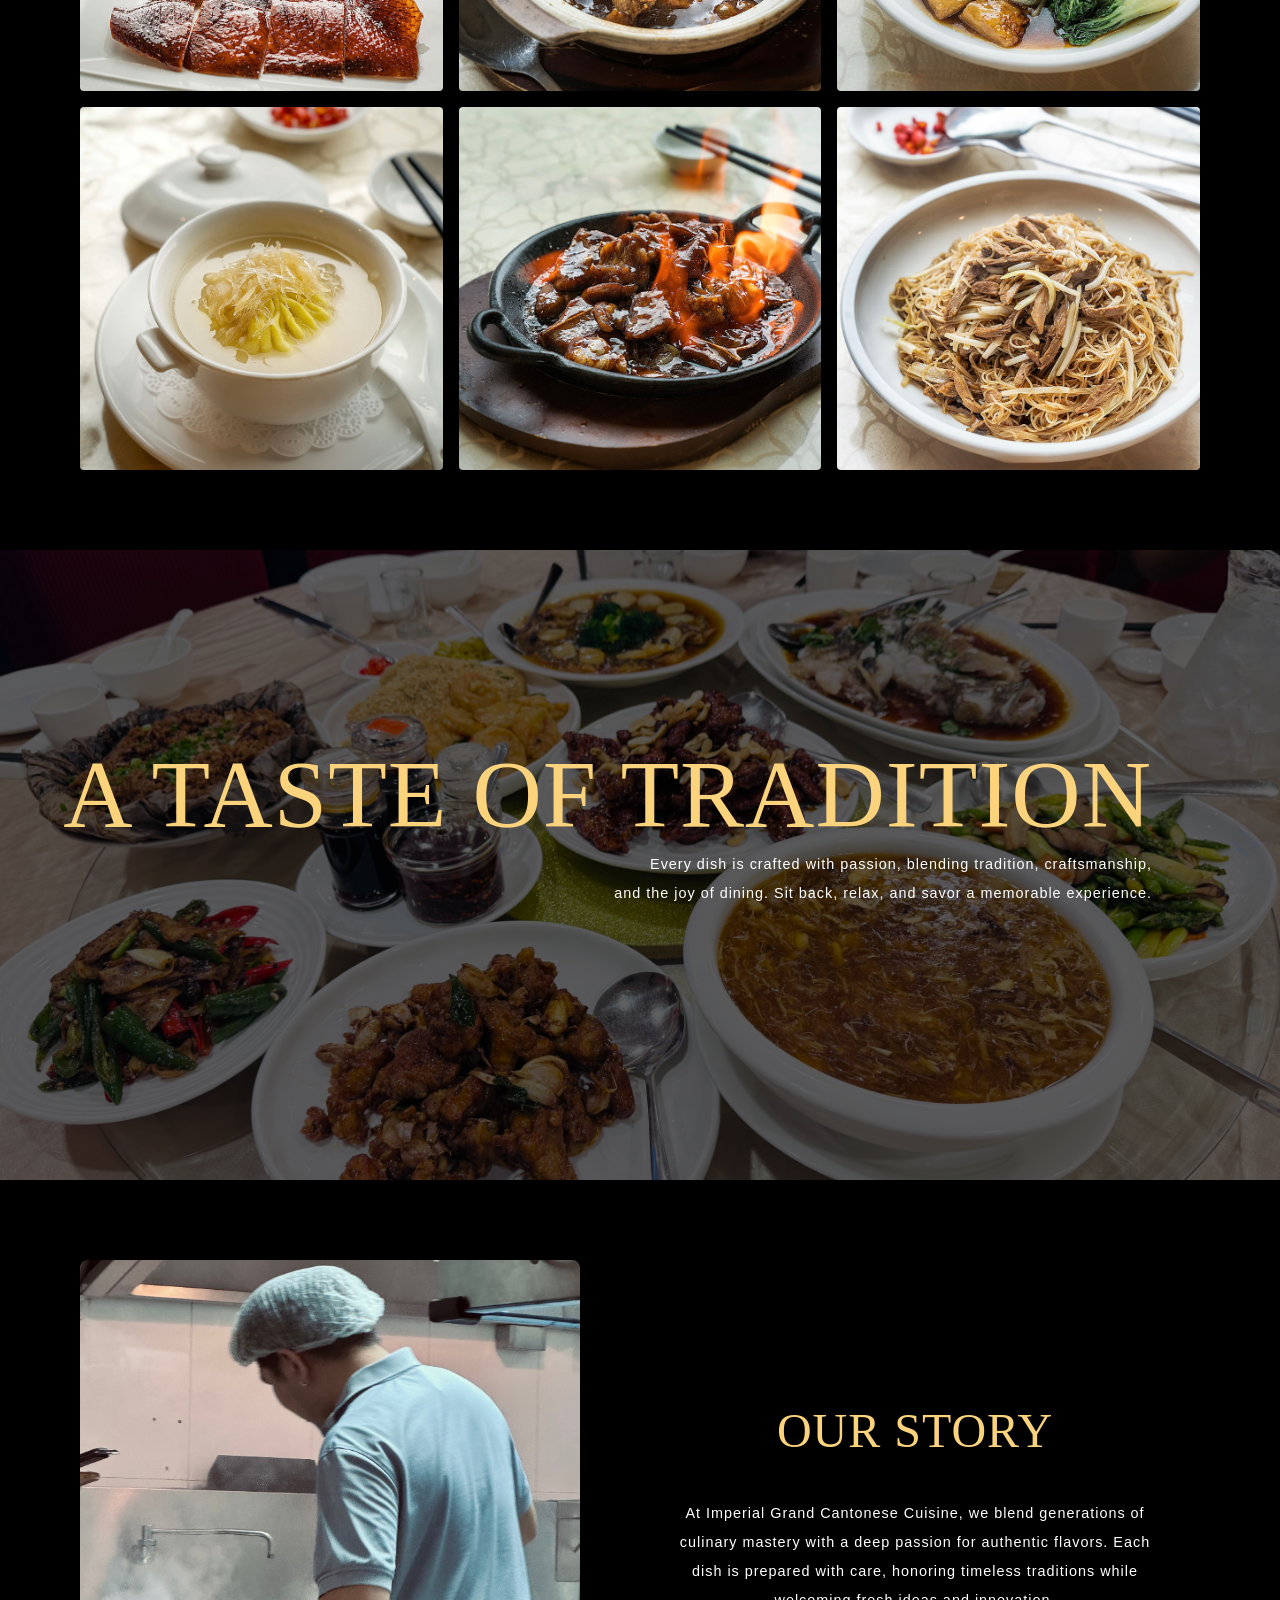
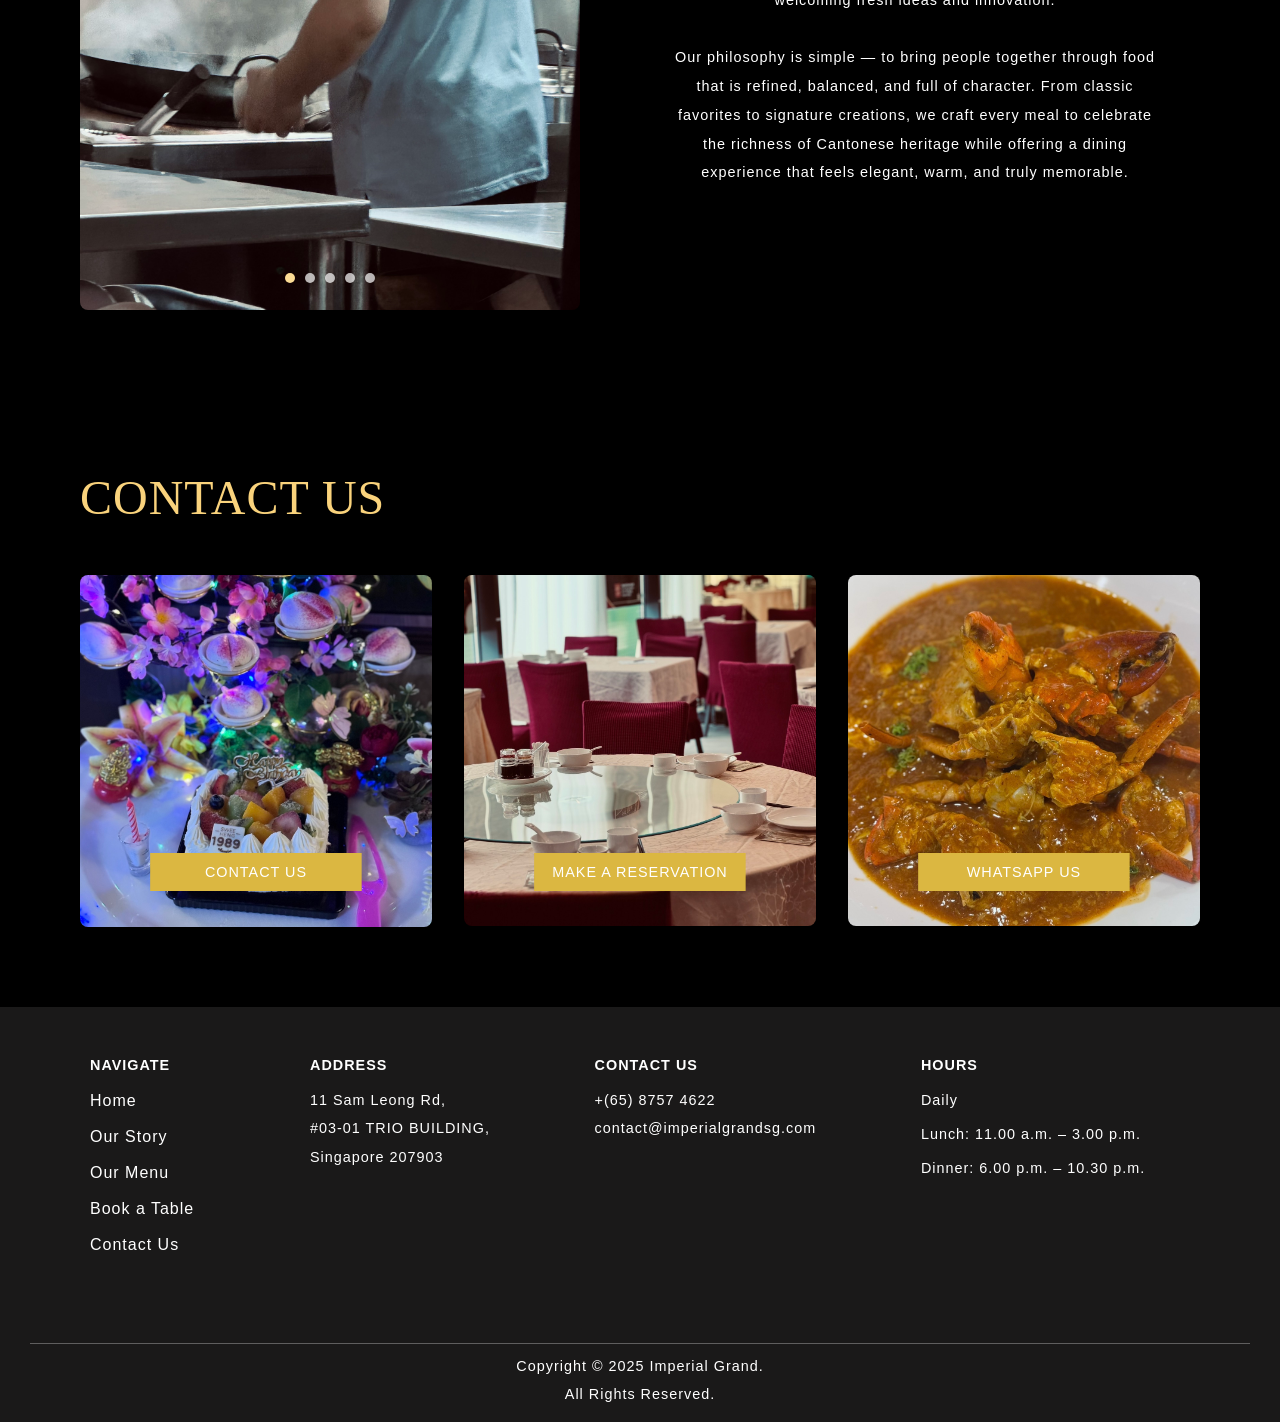
==== commit 91b1ae6f: "added hero animation" ====
--- a/index.html
+++ b/index.html
@@ -39,9 +39,9 @@
                     </h1>
                     
                     <p>
-                      Welcome to Imperial Grand Cantonese — where timeless Cantonese flavors meet modern dining. 
-                      Experience handcrafted dim sum, signature seafood, and exquisite banquet dishes prepared 
-                      by our master chefs. From family gatherings to elegant events, we serve tradition with a touch of luxury.
+                    Imperial Grand Cantonese Cuisine offers classic flavors with refined style. 
+                    Savor handcrafted dim sum, fresh seafood, and elegant banquets in a 
+                    setting of tradition and luxury.
                     </p>
 
                     <div class="buttons">
@@ -81,7 +81,7 @@
                   lasting impression.
                   </p>
 
-                  <button class="reusable-btn menu-cta">VIEW MENU</button>
+                  <button class="reusable-btn menu-cta" onclick="window.location.href='/pages/Menu/menu.html'">VIEW MENU</button>
                 </div>
               </div>
 
@@ -169,12 +169,15 @@
 
 
 
+
     <script src="/js/partialsJs/include-partials.js"></script>    
     <script src="/js/partialsJs/navbar.js"></script>
     
     <script src="/js/landingPage/about-us.js"></script>     
-    <script src="/js/landingPage/our-story.js"></script>     
+    <script type="module" src="/js/landingPage/our-story.js" defer></script>     
     <script src="/js/landingPage/landing-page.js"></script>     
+
+    <!-- for animation js (intersection observer) -->
     </body>
  
 </html>
--- a/css/landingPage/hero.css
+++ b/css/landingPage/hero.css
@@ -25,7 +25,7 @@
 .hero-container-content{
     width: 100%;
     max-width: 1500px;
-    padding: 10px 50px 50px 50px;
+    padding: 50px;
     margin: 0px auto;
     display: flex;
 }
@@ -41,7 +41,45 @@
   position: relative; /* needed for child absolute element */
   z-index: 2;
   gap: 50px;
-}
+
+  transform: translateX(-150%);
+  opacity: 0;
+  transition: transform 1s ease, opacity 1s ease;
+}
+
+.hero-text.show{
+   transform: translateX(0);
+   opacity: 1;
+}
+
+
+.hero-image{
+  position: relative;
+  z-index: 1;
+  width: 60%;
+  padding: 40px;
+  height: auto;
+
+  transform: translateX(100%);
+  opacity: 0;
+  transition: transform 1s ease, opacity 1s ease;
+}
+
+.hero-image.show{
+   transform: translateX(0);
+   opacity: 1;
+}
+
+.hero-image img{
+    height: 100%;
+    width: 100%;
+    object-fit: cover;
+    border-radius: 40px;
+}
+
+
+
+
 
 
 .hero-heading{
@@ -79,7 +117,7 @@
   display: flex;
   flex-direction: row;
   flex-wrap: wrap;
-  gap: 5px;
+  gap: 20px;
   max-width: 760px;
 }
 
@@ -116,20 +154,6 @@
 
 
 
-.hero-image{
-  position: relative;
-  z-index: 1;
-  width: 60%;
-  padding: 40px;
-  height: auto;
-}
-
-.hero-image img{
-    height: 100%;
-    width: 100%;
-    object-fit: cover;
-    border-radius: 40px;
-}
 
 
 
@@ -158,11 +182,15 @@
     margin-top: 70px;
     text-align: center;
     gap: 30px;
+
+    display: flex;
+    flex-direction: column;
   }
 
 
   .hero-heading{
     font-size: var(--font-xxl-mobile);
+  
   }
 
   .grand-word {
@@ -177,7 +205,6 @@
   }
 
   .buttons{
-
   }
 
   .reusable-btn{
@@ -191,6 +218,9 @@
     width: 100%;
     padding: 0;
     position: absolute;
+
+    transform: translateX(0%);
+    opacity: 1;
   }
 
   .hero-image img{
--- a/css/landingPage/our-story.css
+++ b/css/landingPage/our-story.css
@@ -34,7 +34,10 @@
     color: white;
     line-height: 2;
     text-align: center;
+
 }
+
+
 
 
 .text-col h2{
@@ -76,6 +79,7 @@
   align-items: center;    /* vertical alignment */
   justify-content: center; /* horizontal alignment */
 }
+
 
 .image-col img {
   width: 100%;         /* take full width of the column */
--- a/css/landingPage/view-menu.css
+++ b/css/landingPage/view-menu.css
@@ -86,6 +86,7 @@
 }
 
 
+
 .image-col{
   position: relative;
 }
@@ -145,7 +146,7 @@
         align-items: center;
         max-width: 1200px;
 
-        gap: 40px;
+        gap: 20px;
         text-align: center;
 
     }
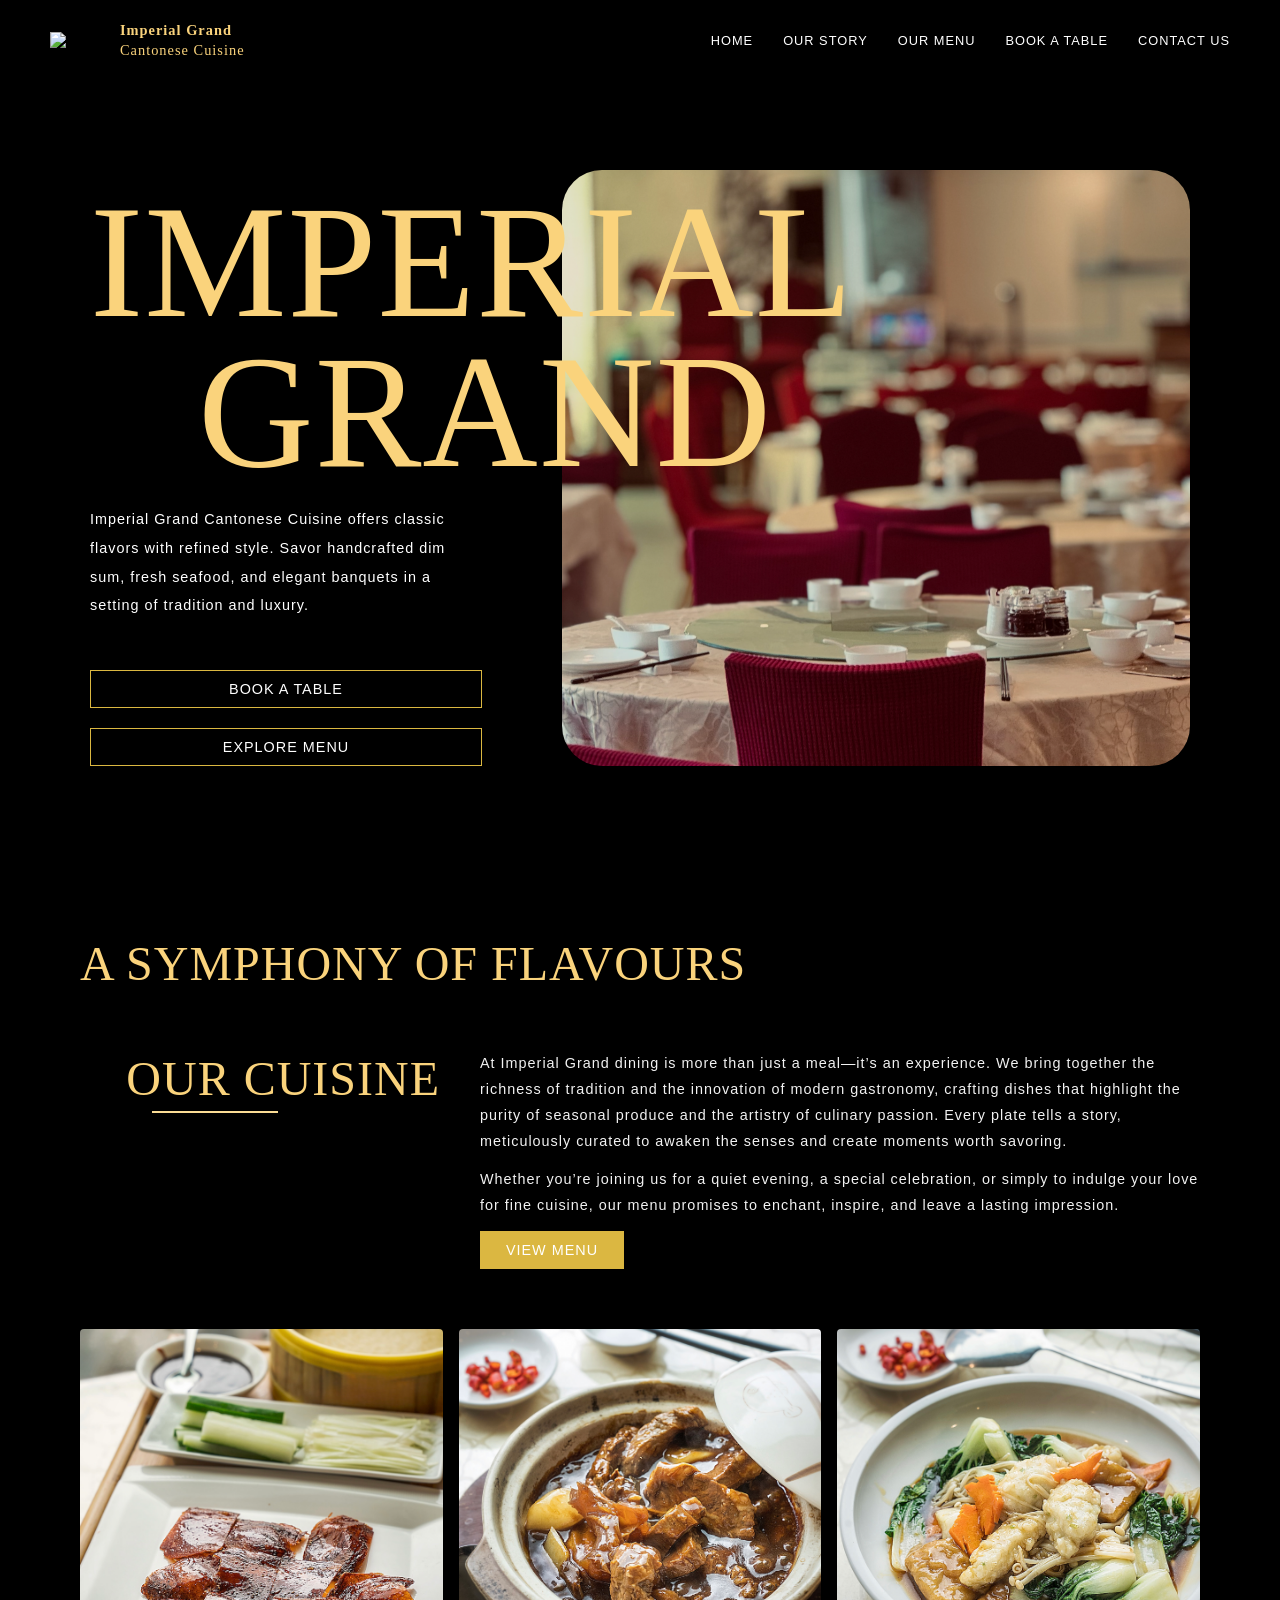
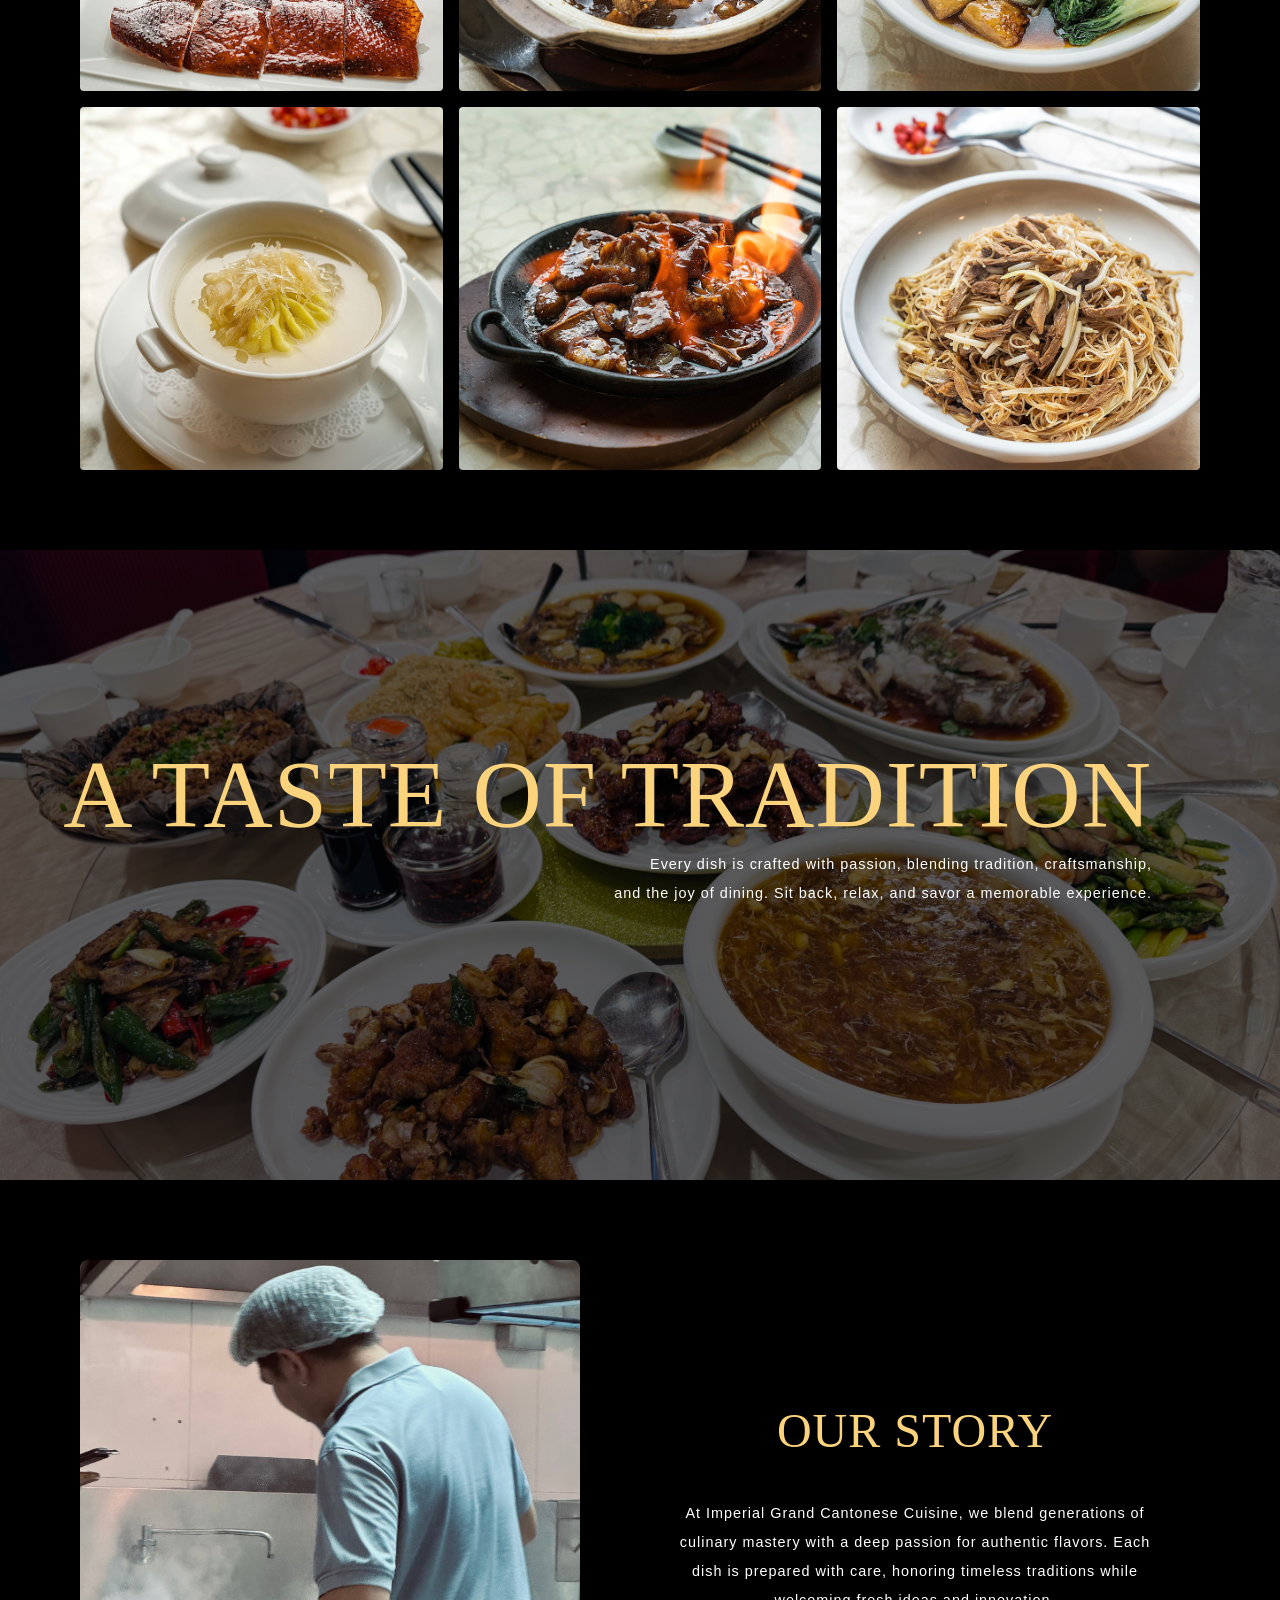
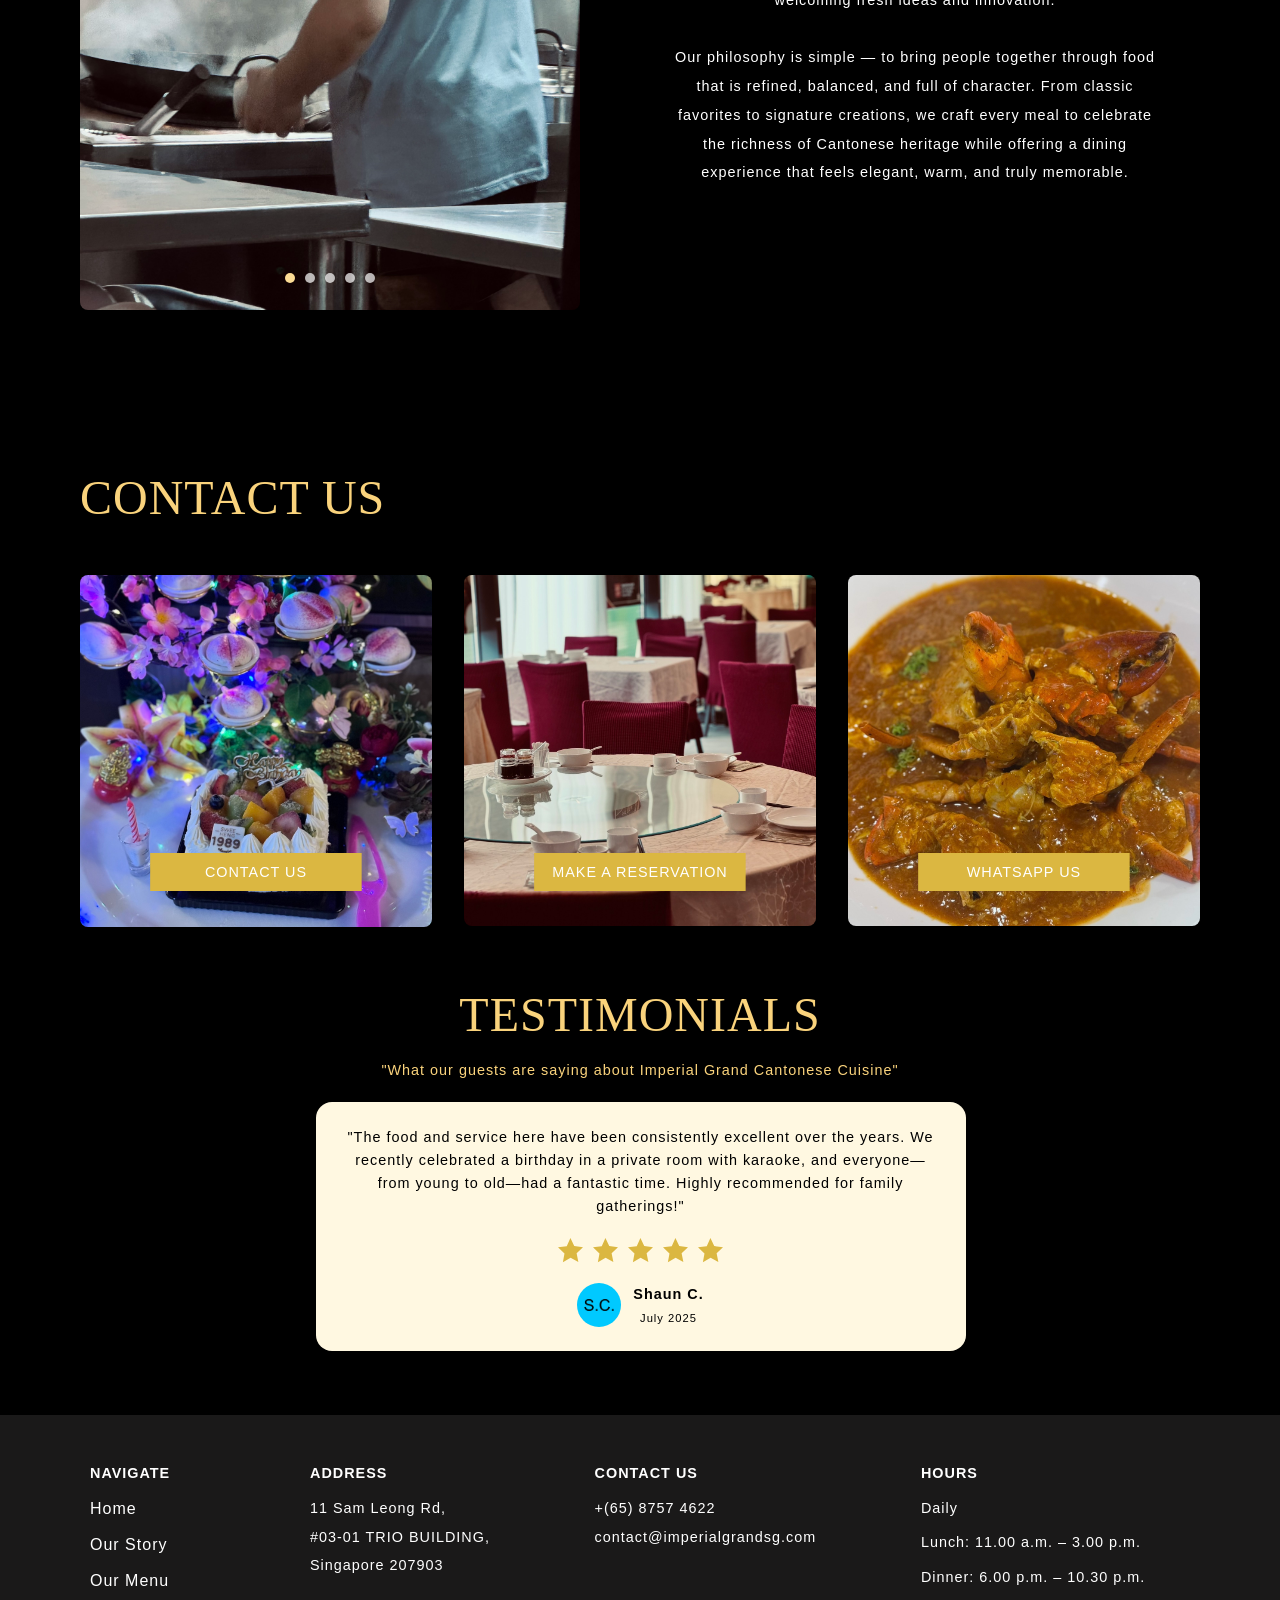
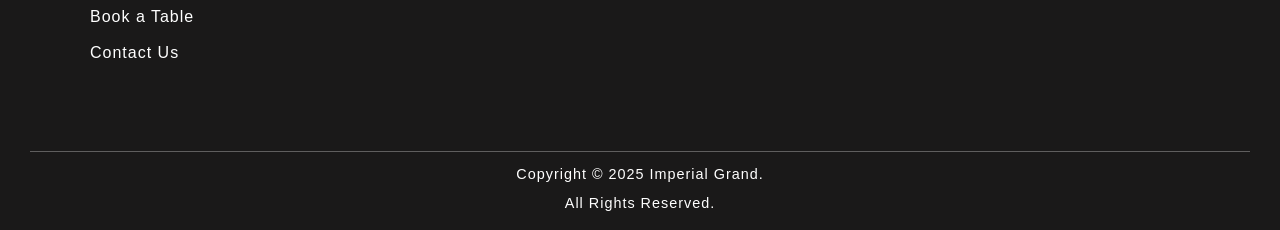
==== commit 966b1d9d: "added slider for testimonials" ====
--- a/index.html
+++ b/index.html
@@ -20,6 +20,7 @@
   <link rel="stylesheet" href="css/landingPage/view-menu.css">
   <link rel="stylesheet" href="css/landingPage/taste-of-tradition.css">
   <link rel="stylesheet" href="css/landingPage/contact-us.css">
+  <link rel="stylesheet" href="css/landingPage/testimonials.css">
 
 </head>
 
@@ -163,6 +164,67 @@
                   </div>
               </div>
           </section>
+
+
+          <section class="t-slider" aria-label="Testimonials">
+
+            <!-- 1) Viewport -->
+            <div class="t-viewport">
+              
+              <!-- 2) Track (we’ll slide this left/right later with JS) -->
+
+              <div class="header">
+                   <h2>TESTIMONIALS</h2>
+                   <p>"What our guests are saying about Imperial Grand Cantonese Cuisine"</p>
+              </div>
+
+
+
+              <ul class="t-track" role="list">
+
+                <!-- 3) Slides (one per testimonial) -->
+                <li class="t-slide">
+                  <figure class="t-card">
+
+                    <blockquote class="t-quote font">
+                      "The food and service here have been consistently excellent over the years. 
+                      We recently celebrated a birthday in a private room with karaoke, 
+                      and everyone—from young to old—had a fantastic time. Highly recommended 
+                      for family gatherings!"
+                    </blockquote>
+
+                    <div class="rating-star">
+                      <svg width="25px" height="25px" viewBox="0 0 33.00 33.00" version="1.1" xmlns="http://www.w3.org/2000/svg" xmlns:xlink="http://www.w3.org/1999/xlink" fill="#DBB741" stroke="#DBB741"><g id="SVGRepo_bgCarrier" stroke-width="0"></g><g id="SVGRepo_tracerCarrier" stroke-linecap="round" stroke-linejoin="round"></g><g id="SVGRepo_iconCarrier"> <!-- Uploaded to: SVG Repo, www.svgrepo.com, Generator: SVG Repo Mixer Tools --> <title>star</title> <desc>Created with Sketch.</desc> <defs> </defs> <g id="Vivid.JS" stroke-width="0.00033" fill="none" fill-rule="evenodd"> <g id="Vivid-Icons" transform="translate(-903.000000, -411.000000)" fill="#DBB741"> <g id="Icons" transform="translate(37.000000, 169.000000)"> <g id="star" transform="translate(858.000000, 234.000000)"> <g transform="translate(7.000000, 8.000000)" id="Shape"> <polygon points="27.865 31.83 17.615 26.209 7.462 32.009 9.553 20.362 0.99 12.335 12.532 10.758 17.394 0 22.436 10.672 34 12.047 25.574 20.22"> </polygon> </g> </g> </g> </g> </g> </g></svg>
+                    <svg width="25px" height="25px" viewBox="0 0 33.00 33.00" version="1.1" xmlns="http://www.w3.org/2000/svg" xmlns:xlink="http://www.w3.org/1999/xlink" fill="#DBB741" stroke="#DBB741"><g id="SVGRepo_bgCarrier" stroke-width="0"></g><g id="SVGRepo_tracerCarrier" stroke-linecap="round" stroke-linejoin="round"></g><g id="SVGRepo_iconCarrier"> <!-- Uploaded to: SVG Repo, www.svgrepo.com, Generator: SVG Repo Mixer Tools --> <title>star</title> <desc>Created with Sketch.</desc> <defs> </defs> <g id="Vivid.JS" stroke-width="1.584" fill="none" fill-rule="evenodd"> <g id="Vivid-Icons" transform="translate(-903.000000, -411.000000)" fill="#ffffff"> <g id="Icons" transform="translate(37.000000, 169.000000)"> <g id="star" transform="translate(858.000000, 234.000000)"> <g transform="translate(7.000000, 8.000000)" id="Shape"> <polygon points="27.865 31.83 17.615 26.209 7.462 32.009 9.553 20.362 0.99 12.335 12.532 10.758 17.394 0 22.436 10.672 34 12.047 25.574 20.22"> </polygon> </g> </g> </g> </g> </g> </g></svg>
+                    </div>
+
+                    <figcaption class="t-author">
+
+                      <img src="/img/testimonials/CTY.JPEG">
+
+                      <div class="">
+                        <strong class="font">Jamie Lee</strong>
+                        <div class="t-meta font">September 21, 2025</div>
+                      </div>
+
+                    </figcaption>
+
+                  </figure>
+                </li>
+
+            
+
+                <!-- Add more .t-slide items as needed -->
+              </ul>
+            </div>
+
+            <!-- Optional controls (we’ll wire later) -->
+            <!-- <div class="t-controls">
+              <button class="t-btn" data-prev aria-label="Previous">‹</button>
+              <div class="t-dots" aria-label="Slide dots"></div>
+              <button class="t-btn" data-next aria-label="Next">›</button>
+            </div> -->
+        </section>
           
   
           <div data-include="/pages/partial/footer.html"></div>
@@ -175,7 +237,9 @@
     
     <script src="/js/landingPage/about-us.js"></script>     
     <script type="module" src="/js/landingPage/our-story.js" defer></script>     
-    <script src="/js/landingPage/landing-page.js"></script>     
+    <script src="/js/landingPage/landing-page.js"></script>  
+    
+    <script src="/js/landingPage/testimonials.js"></script>
 
     <!-- for animation js (intersection observer) -->
     </body>
--- a/css/landingPage/hero.css
+++ b/css/landingPage/hero.css
@@ -279,7 +279,6 @@
   "header header"
   "portrait image-1"
   "portrait image-2";
-
 }
 
 .header    { grid-area: header; }
--- a/css/root/variable.css
+++ b/css/root/variable.css
@@ -48,6 +48,7 @@
     --border-1:rgb(186, 186, 186);
     --border-2: white ;
     --border-3: rgb(250, 0, 0) ;
+    --border-4:#DBB741;
 
 
     /* font sizes */
--- a/css/landingPage/navbar.css
+++ b/css/landingPage/navbar.css
@@ -12,12 +12,10 @@
   color: rgb(255, 255, 255);
   transition: transform 0.3s ease-in-out;
   width: 100%;
-}
-
-
-.navbar.hidden{
-    transform: translateY(-100%);
-}
+
+  
+}
+
 
 #logo{
     display: flex;
--- a/css/landingPage/contact-us.css
+++ b/css/landingPage/contact-us.css
@@ -3,7 +3,7 @@
     width: 100%;
     max-width: 1500px;
     margin: 0 auto;
-    padding: 80px;
+    padding: 80px 80px 20px;
     background-color: rgb(0, 0, 0);
 }
 
--- a/css/landingPage/testimonials.css
+++ b/css/landingPage/testimonials.css
@@ -0,0 +1,184 @@
+.t-slider{
+    height: auto;
+    width: 100%;
+    background-color: rgb(0, 0, 0);
+    margin: 0 auto;
+    padding: 40px;
+    max-width: 1500px;
+}
+
+.t-viewport{
+    overflow: hidden;
+
+    width: 100%;
+    height: auto;
+
+    display: flex;
+    flex-direction: column;
+    justify-content: center;
+    align-items: center;
+    text-align: center;
+}
+
+/* 2) Track: horizontal row that will move with transform */
+.t-track {
+  display: flex;          /* slides line up horizontally */
+  transition: transform .45s ease; /* smooth slide animation */
+  will-change: transform; /* hint to browser for performance */
+  list-style: none;
+  padding: 0;
+  margin: 0;
+}
+
+/* 3) Slide: take full viewport width */
+.t-slide {
+  flex: 0 0 100%;         /* exactly one slide per view */
+  padding: 24px;          /* inner breathing room */
+  display: flex;
+  justify-content: center;
+  width: 100%;
+
+}
+
+
+/* Card content */
+.t-card {
+  max-width: 650px;
+  background-color: #FFF8E1;
+  border-radius: 16px;
+  padding: 24px;
+  box-shadow: 0 8px 28px rgba(0,0,0,.06);
+
+  text-align: center;
+
+  display: flex;
+  flex-direction: column;
+  gap: 20px;
+
+  /* ✨ make it animate smoothly */
+  transition: transform 0.3s ease, box-shadow 0.3s ease;
+}
+
+.t-card:hover {
+  transform: scale(1.05); /* zoom slightly */
+  box-shadow: 0 12px 36px rgba(0,0,0,.15); /* stronger shadow */
+}
+
+.t-quote {
+  font-size: 1.05rem;
+  line-height: 1.6;
+}
+
+.t-author {
+  display: flex;
+  flex-direction: row;
+  align-items: center;
+  gap: 12px;
+  justify-content: center;
+}
+
+
+.t-author img {
+  width: 44px; 
+  height: 44px;
+  border-radius: 50%;
+  object-fit: cover;
+}
+
+
+
+
+
+
+
+
+
+
+.rating-star{
+    display: flex;
+    flex-direction: row;
+    width: 100%;
+
+    justify-content: center;
+    gap: 10px;
+}
+
+
+.font{
+    font-family: var(--font-body);
+    font-size: var(--font-sm);
+    font-weight: 100;
+}
+
+.name-date-div{
+    display: flex;
+    flex-direction: column;
+    gap: 10px;
+}
+
+.name{
+    font-weight: 700;
+}
+
+.date{
+    font-size: var(--font-en);
+}
+
+
+
+
+/* HEADER PART **/
+
+.header{
+    display: flex;
+    flex-direction: column;
+    gap: 20px;
+}
+
+.header h2{
+    font-family: var(--font-heading);
+    font-weight: 400;
+    font-size: var(--font-xl);
+    color: var(--text-color-1);
+}
+
+.header p{
+    font-family: var(--font-body);
+    font-size: var(--font-sm);
+    font-weight: 100;
+}
+
+
+@media (max-width: 768px) {
+
+    .t-slider{
+        padding: 40px;
+    }
+
+
+    .container-c{
+        gap: 20px;
+    }
+
+    .header h2{
+        font-family: var(--font-heading);
+        font-weight: 100;
+        font-size: var(--font-xl-mobile);
+        color: var(--text-color-1);
+        text-align: center;
+    }
+
+    .header p{
+
+    }
+
+    .t-card {
+        width: 100%;
+        max-width: 320px;
+    }
+
+    .t-slide {
+        padding: 0px;          /* inner breathing room */
+        margin-top: 20px;
+    }
+}
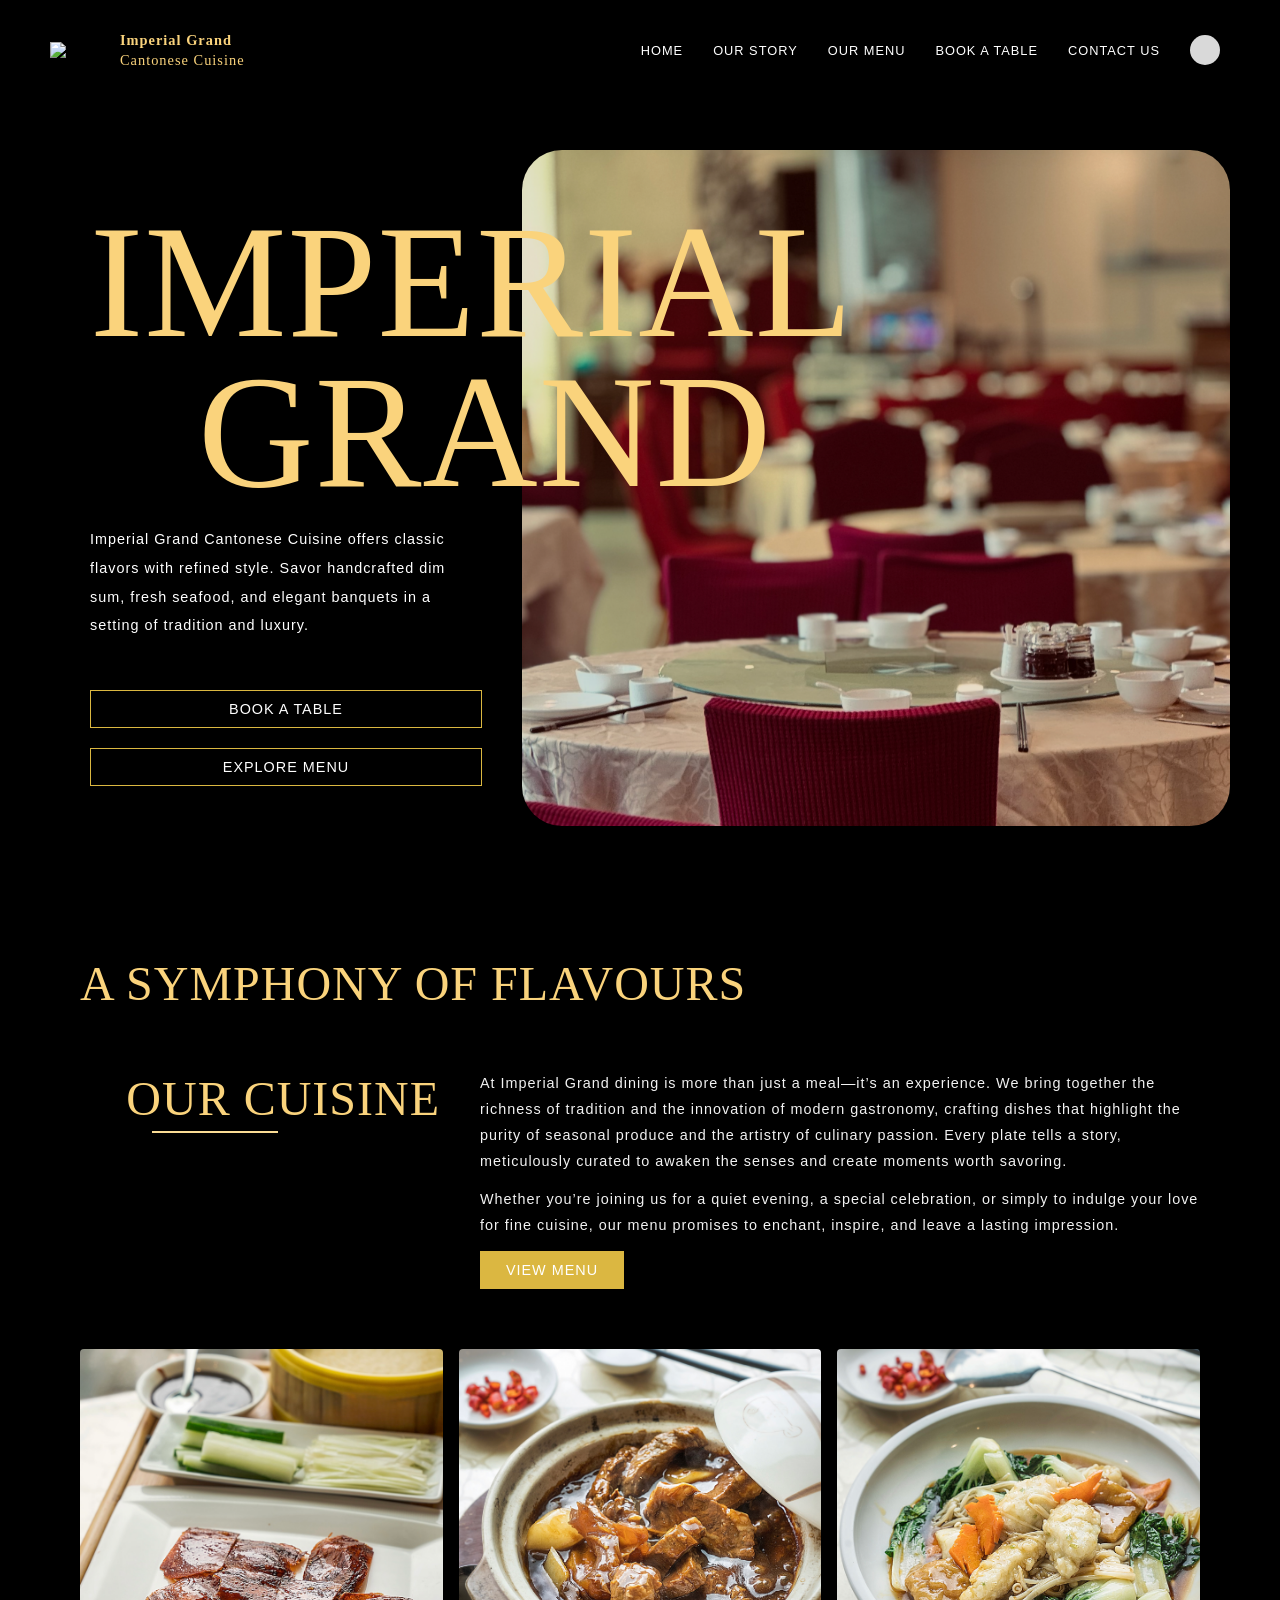
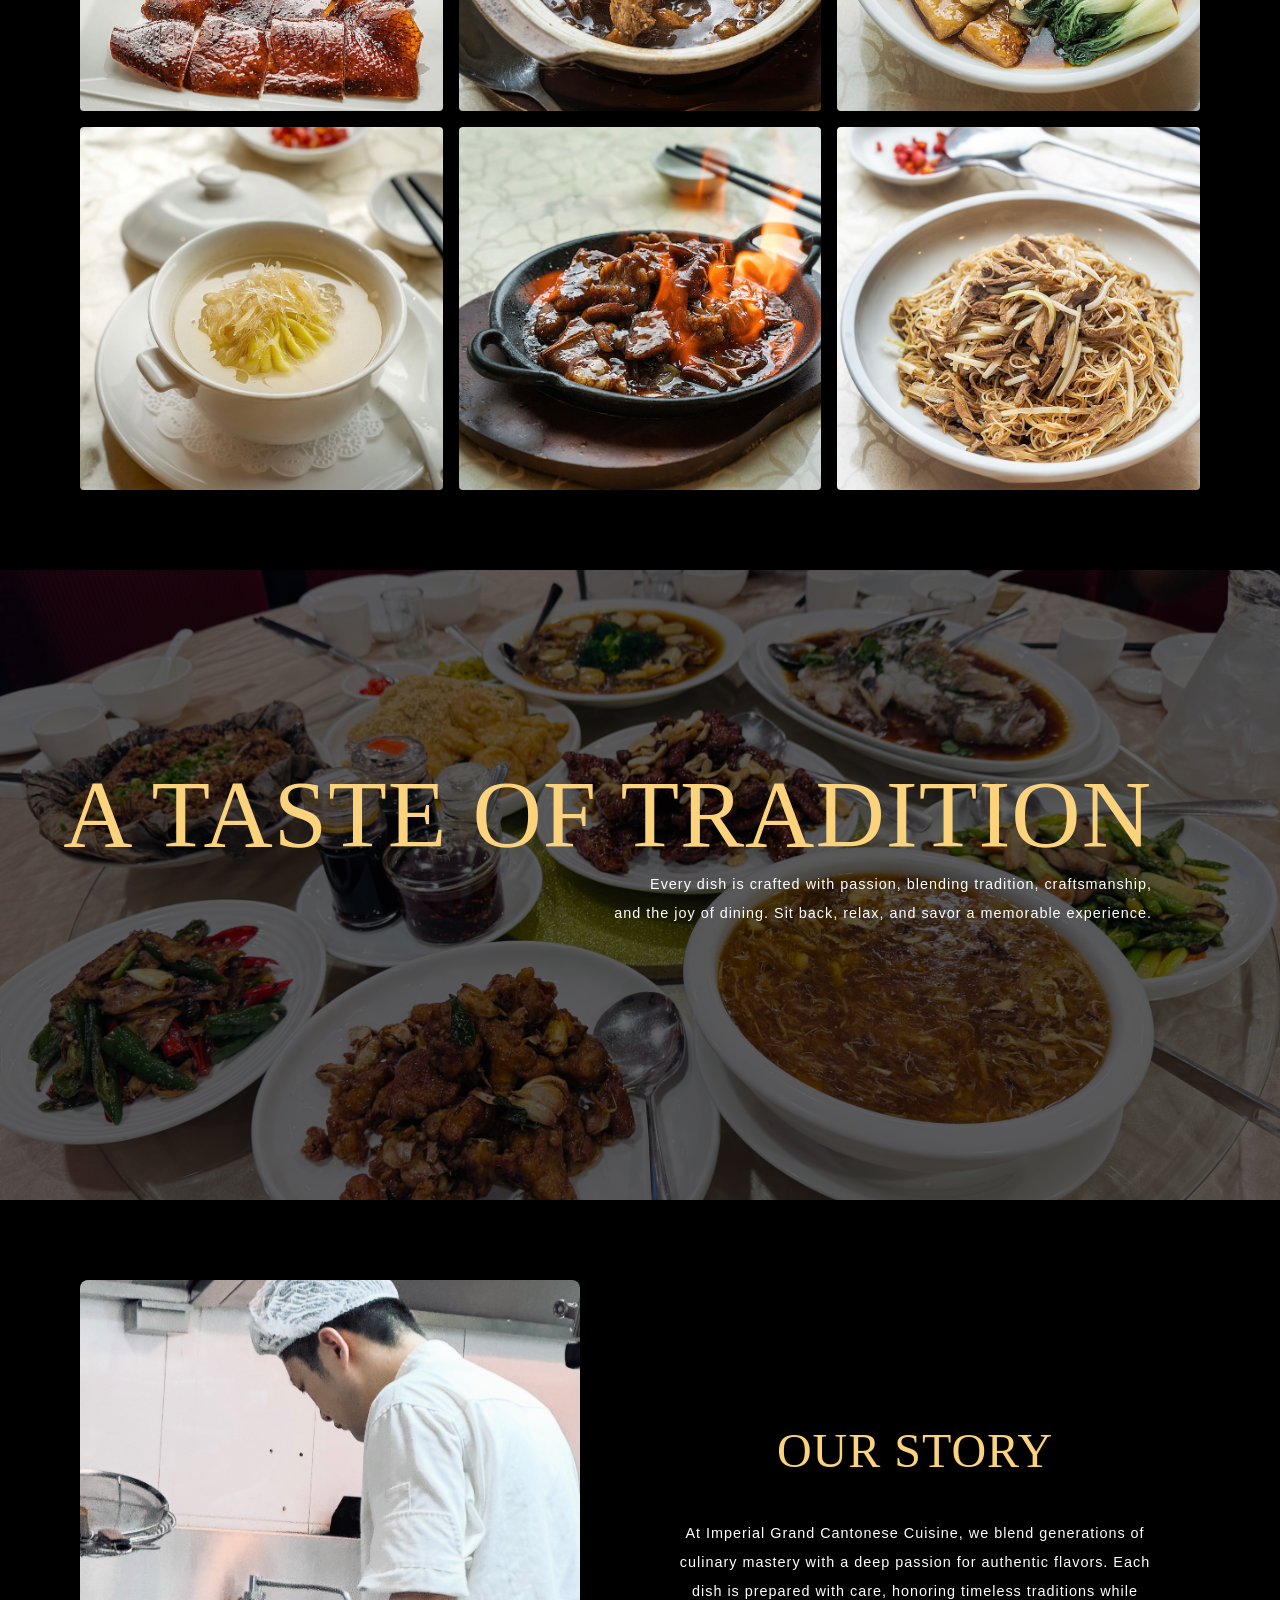
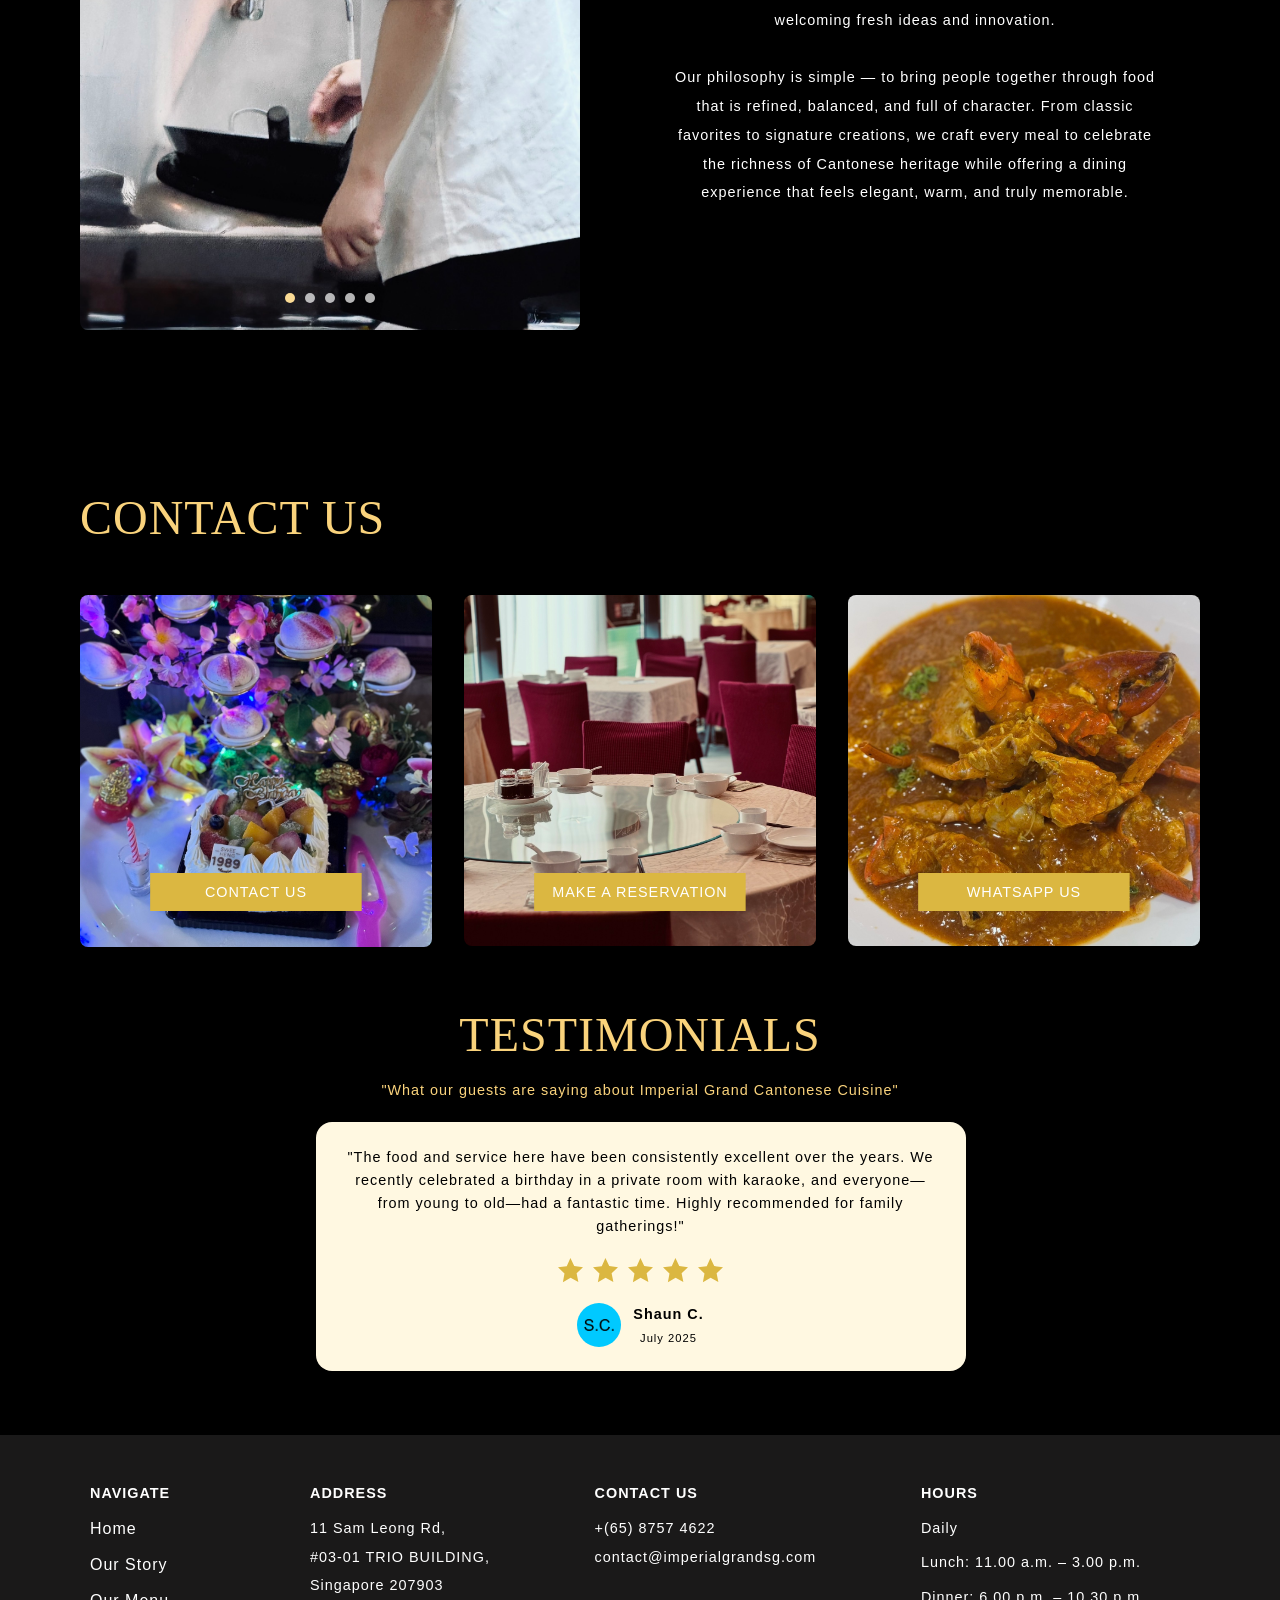
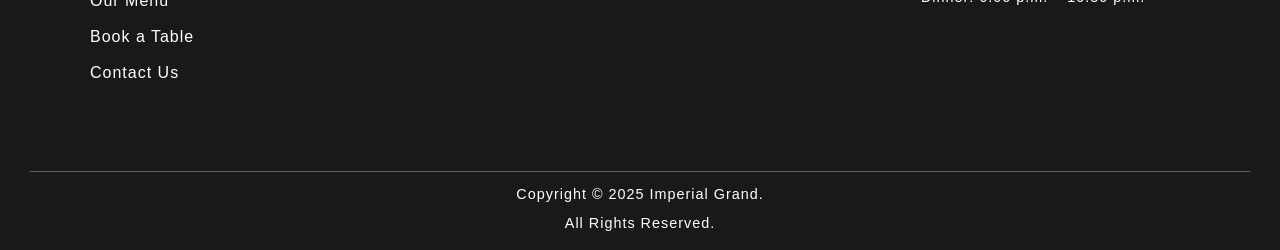
==== commit 262f95c5: "Save school-feature progress" ====
--- a/index.html
+++ b/index.html
@@ -46,7 +46,7 @@
                     </p>
 
                     <div class="buttons">
-                      <button class="reusable-btn" onclick="window.location.href='/pages/reservation/book-a-table.html'">BOOK A TABLE</button>
+                      <button class="reusable-btn" onclick="window.open('https://www.google.com/maps/reserve/v/dine/c/RmLot_SHagU?source=pa&opi=89978449&hl=en-SG&gei=1u3GaKH9Ba2aseMPzr3S4Q4&sourceurl=https%3A%2F%2Fwww.google.com%2Fsearch%3Fgs_ssp%3DeJwNxkEKgCAQAEC6Bv1BiM7tZmL2hH6xsosIZmEG9fua07TdGEbEauyUzKuhWQd4NDKhkwW0sGVjV3jQOU8CLN7LvFi_9XE_pURKKhTKrIpcle6_VV0xBzqPIh-_yh1K%26q%3Dimperial%2Bgrand%2Brestaurant%2Bsingapore%26oq%3Dimperial%26gs_lcrp%3DEgZjaHJvbWUqEggDEC4YQxivARjHARiABBiKBTIGCAAQRRg8Mg4IARBFGCcYOxiABBiKBTIGCAIQRRg5MhIIAxAuGEMYrwEYxwEYgAQYigUyBggEEEUYPDIGCAUQRRg8MgYIBhBFGDwyBggHEEUYPNIBCDMzMTlqMGoxqAIAsAIA%26sourceid%3Dchrome%26ie%3DUTF-8&ihs=3')">BOOK A TABLE</button>
                       <button class="reusable-btn" onclick="window.location.href=`/pages/Menu/menu.html`" id="menu-btn">EXPLORE MENU</button>
                     </div>
                   </div>
@@ -153,7 +153,7 @@
 
                     <div class="contact-card">
                       <img src="/img/contact-us/contactus2.jpg" alt="Restaurant exterior">
-                      <button class="reusable-btn" onclick="window.location.href='/pages/reservation/book-a-table.html'">MAKE A RESERVATION</button>
+                      <button class="reusable-btn" onclick="window.open('https://www.google.com/maps/reserve/v/dine/c/RmLot_SHagU?source=pa&opi=89978449&hl=en-SG&gei=1u3GaKH9Ba2aseMPzr3S4Q4&sourceurl=https%3A%2F%2Fwww.google.com%2Fsearch%3Fgs_ssp%3DeJwNxkEKgCAQAEC6Bv1BiM7tZmL2hH6xsosIZmEG9fua07TdGEbEauyUzKuhWQd4NDKhkwW0sGVjV3jQOU8CLN7LvFi_9XE_pURKKhTKrIpcle6_VV0xBzqPIh-_yh1K%26q%3Dimperial%2Bgrand%2Brestaurant%2Bsingapore%26oq%3Dimperial%26gs_lcrp%3DEgZjaHJvbWUqEggDEC4YQxivARjHARiABBiKBTIGCAAQRRg8Mg4IARBFGCcYOxiABBiKBTIGCAIQRRg5MhIIAxAuGEMYrwEYxwEYgAQYigUyBggEEEUYPDIGCAUQRRg8MgYIBhBFGDwyBggHEEUYPNIBCDMzMTlqMGoxqAIAsAIA%26sourceid%3Dchrome%26ie%3DUTF-8&ihs=3')">MAKE A RESERVATION</button>
                     </div>
 
                     <div class="contact-card">
@@ -233,7 +233,7 @@
 
 
     <script src="/js/partialsJs/include-partials.js"></script>    
-    <script src="/js/partialsJs/navbar.js"></script>
+    <script type="module" src="/js/partialsJs/navbar.js"></script>
     
     <script src="/js/landingPage/about-us.js"></script>     
     <script type="module" src="/js/landingPage/our-story.js" defer></script>     
--- a/css/landingPage/hero.css
+++ b/css/landingPage/hero.css
@@ -57,7 +57,7 @@
   position: relative;
   z-index: 1;
   width: 60%;
-  padding: 40px;
+
   height: auto;
 
   transform: translateX(100%);
--- a/css/root/variable.css
+++ b/css/root/variable.css
@@ -15,6 +15,8 @@
     --modal-background-1: #2d2c2c;
     --modal-background-2: #f3e1b6;
 
+
+
     --hover-bg-1: #d8d5d5;
     --hover-bg-2: #191919;
 
@@ -28,7 +30,13 @@
     --text-color-6: #67d275;
     --text-color-7: #fff3d8;
     --text-color-9: #d4cece;
+
+
+    /* for error */
+    --server-error-div-1: #fbdfdf;
+    --server-error-bg:#e31310;
     --text-color-error: #fa263f;
+    --text-color-error-1: #e31310;
 
 
 
@@ -39,10 +47,12 @@
     --font-heading: 'Playfair Display', serif;
     --font-subtitle: 'Libre Baskerville', serif;
     --font-body: 'Inter', sans-serif; /* or any clean default */
+    
 
     /* background*/
     --error-bg:#ffe6e6;
     --stale-bg: #E0E0E0;
+    --cancel-bg: #eb2922;
 
     /* border */
     --border-1:rgb(186, 186, 186);
--- a/css/landingPage/navbar.css
+++ b/css/landingPage/navbar.css
@@ -1,7 +1,10 @@
 .navbar{
   position: sticky;
   top: 0;
-  max-width: 1450px;
+  max-width: 1500px;
+  max-height: 100px;
+  height: 100px;
+  width: 100%;
   margin: 0 auto;
   z-index: 1000;
   background-color: var(--background-color-2);
@@ -9,11 +12,9 @@
   justify-content: space-between;
   align-items: center;
   padding: 20px 50px;
-  color: rgb(255, 255, 255);
+  color: rgb(208, 155, 155);
   transition: transform 0.3s ease-in-out;
-  width: 100%;
-
-  
+
 }
 
 
@@ -73,33 +74,103 @@
 }
 
 
-.auth-btn{
-    align-self: start;
+
+
+
+
+.auth-state-div{
+    width: 50px;
+    height: 25px;
+
+    margin-left: 20px;
+    display: flex;
+    flex-direction: row;
+    align-items: center;
+    justify-content: center;
+    cursor: pointer;
+}
+
+
+
+.auth-state-circle{
+    width: 30px;
+    height: 30px;
+    border-radius: 50%;
+    background-color: #D9D9D9;
+    position: relative;
+    display: flex;
+    flex-direction: row;
+    justify-content: center;
+    align-items: center;
+}
+
+.auth-state-circle svg{
+    width: 100%;
+    height: 80%;
+}
+
+
+.auth-state-circle p{
+    font-weight: 100;
+    font-size: 1rem;
     font-family: var(--font-body);
-    font-size: var(--font-xsm);
+    color: var(--text-color-2);
+    
+
+}
+
+.profile-menu{
+    width: 250px;
+    position: absolute;
+    top: 130%;
+    left: 50%;
+
+  
+    border-radius: 10px;
+    background-color: #131313;
+    /* 👇 makes it look like a glowing border */
+    box-shadow: 0 0 10px rgba(255, 255, 255, 0.4);
+   
+
+    transform: translateX(-90%) translateY(-20px); /* start a bit higher */
+    visibility: hidden;
+    opacity: 0;
+    transition: all 0.3s ease; /* smooth transition */
+}
+
+.profile-menu.show{
+    opacity: 1;
+    visibility: visible;
+    transform: translateX(-90%) translateY(0); /* drop down */
+}
+.profile-menu ul{
+    display: flex;
+    flex-direction: column;
+    gap: 20px;
+    padding: 20px 30px;
+}
+
+
+.profile-menu li{
+    width: 100%;
+    list-style: none;
+    font-weight: 100;
+}
+
+
+.profile-menu li a{
+    text-decoration: none;
+    width: 100%;
+    font-size: 0.8rem;
+    font-family: var(--font-body);
+    cursor: pointer;
+    font-weight: 100;
     color: var(--text-color-3);
-    background-color: var(--button-color-3);
-    letter-spacing: 1px;
-    padding: 10px 20px;     /* same size for all */
-    cursor: pointer;
-    transition: all 0.3s ease;
-    min-width: 120px;           /* ✅ keeps width consistent even if text differs */
-    text-align: center;
-    gap: 5px;
-    border-radius: 50px;
-    justify-content: center;
-    border: none;
-    gap: 10px;
-}
-
-#login-btn{
-    background-color: white;
-    border: 2px solid var(--button-color-3);
-    color: var(--text-color-2);
-}
-
-
-
+}
+
+.profile-menu li a span{
+    font-size: 0.8rem;
+}
 
 
 
--- a/css/landingPage/testimonials.css
+++ b/css/landingPage/testimonials.css
@@ -174,7 +174,7 @@
 
     .t-card {
         width: 100%;
-        max-width: 320px;
+        max-width: 280px;
     }
 
     .t-slide {
